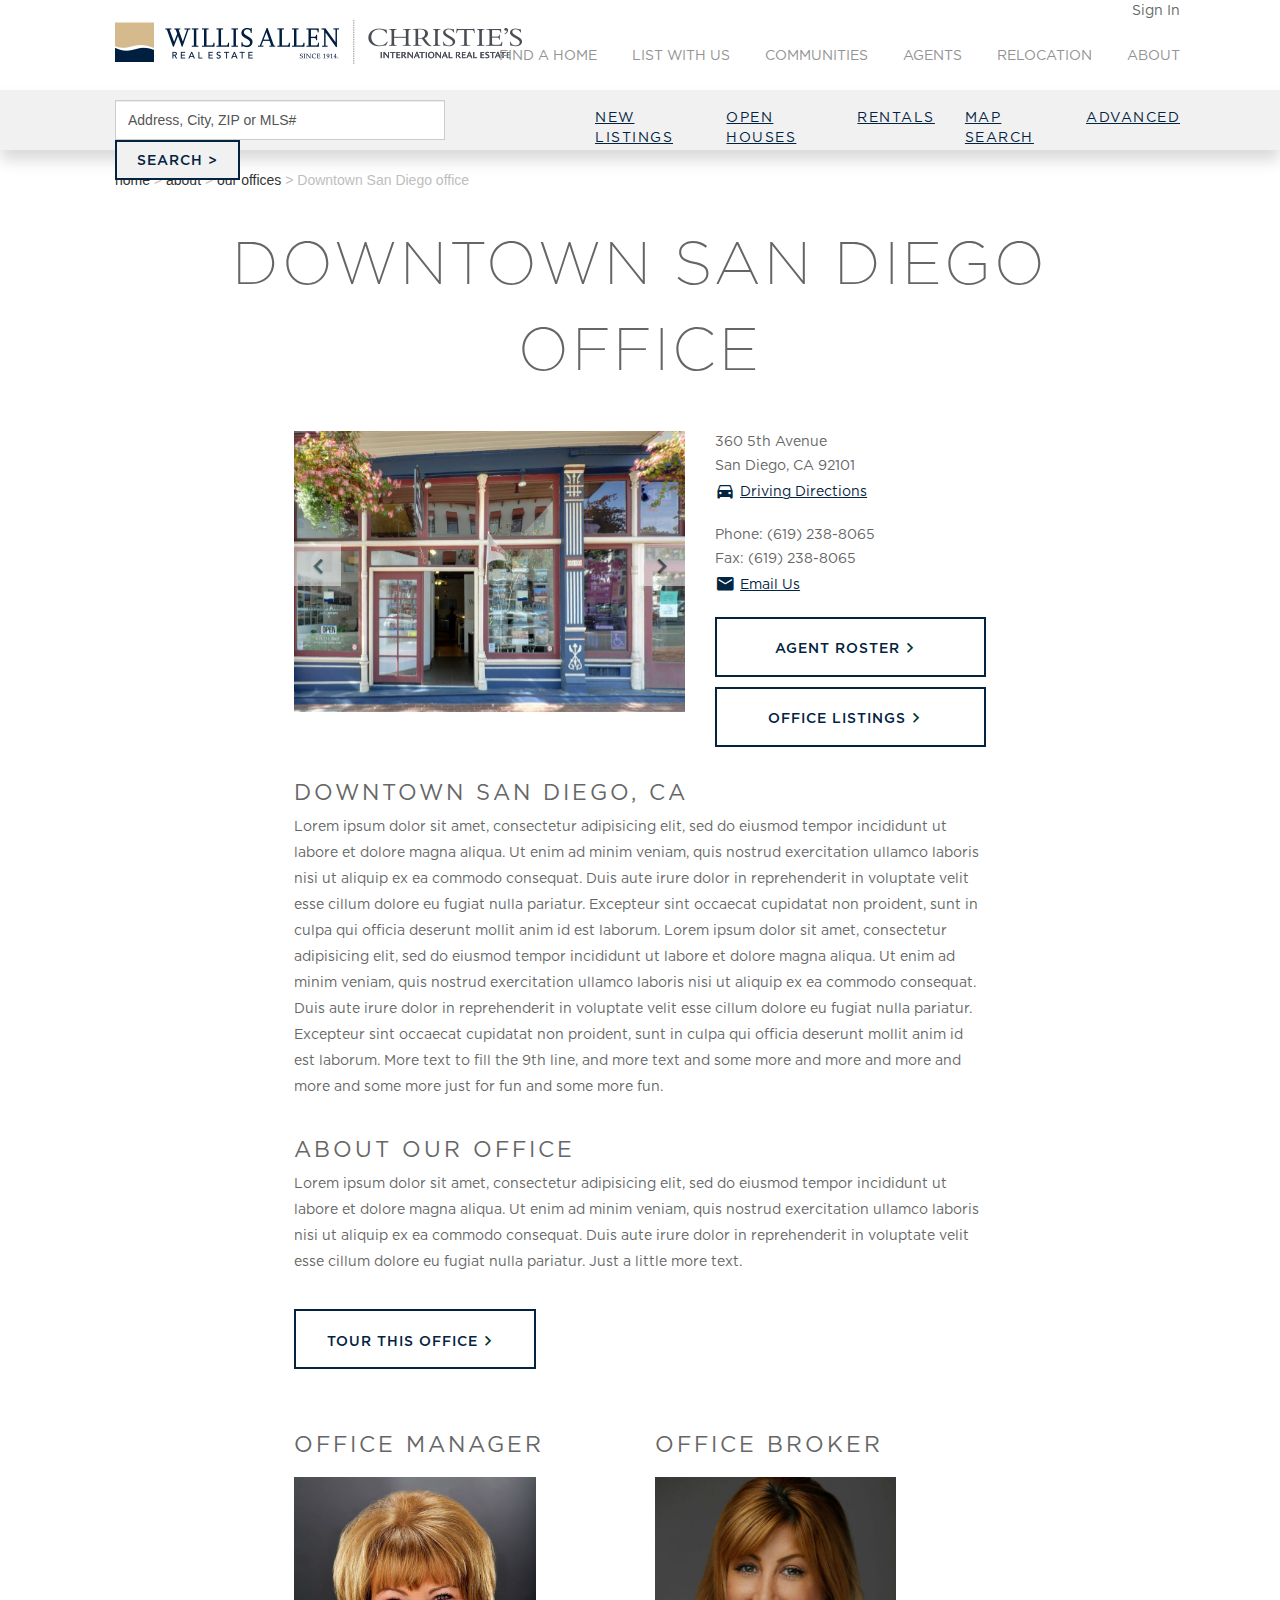
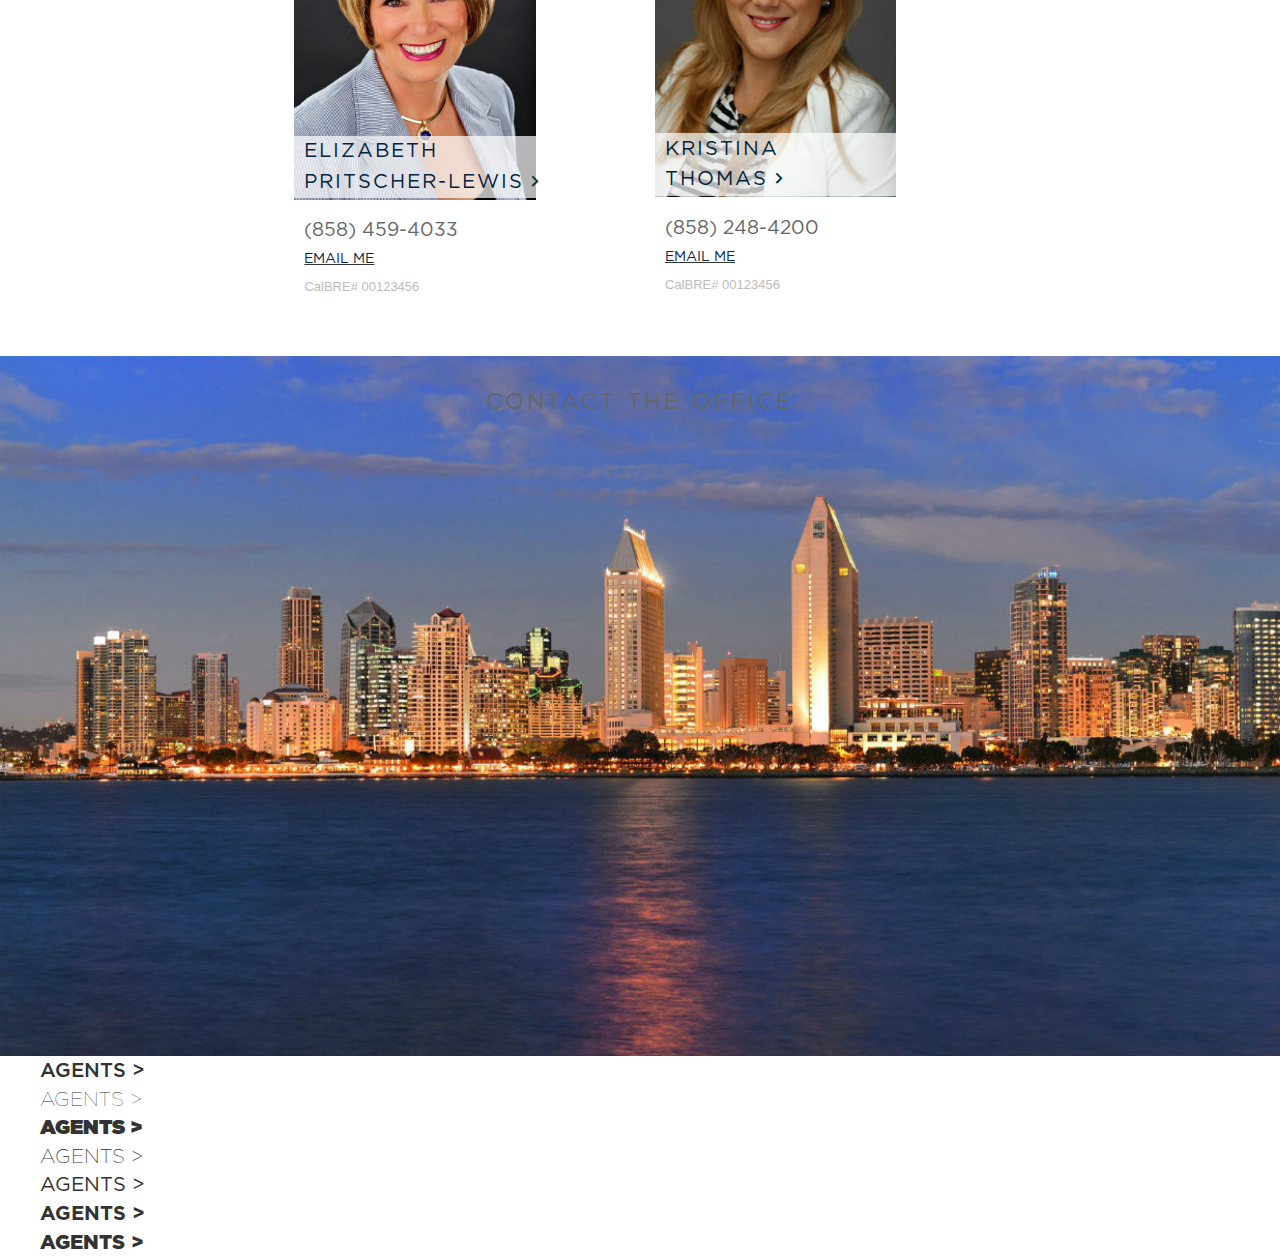
==== HTML:CSS/index.html @ 0b29c03d "Saving before I break everything:" ====
<!DOCTYPE html>
<html>

<head>
  <meta charset="utf-8">
  <title>Willis Allen / Real Estate</title>
  <link rel="stylesheet" href="fonts/willis-allen-icons/fontello-675ed4d6/css/willis-allen-icons.css" media="screen" title="no title">
  <link rel="stylesheet" href="https://maxcdn.bootstrapcdn.com/bootstrap/3.3.7/css/bootstrap.min.css" integrity="sha384-BVYiiSIFeK1dGmJRAkycuHAHRg32OmUcww7on3RYdg4Va+PmSTsz/K68vbdEjh4u" crossorigin="anonymous">
  <link rel="stylesheet" href="css/main.css" media="screen" title="no title">
</head>

<body>
  <div class="fullPageContainer">
    <div class="signIn">
      Sign In
    </div>
    <div class="topNavContainer">
      <div class="col-lg-3 brandImageContainer">
        <img src="img/willis-allen-christies-1x.png" srcset="img/willis-allen-christies-1.5x.png 1.5x, img/willis-allen-christies-2x.png 2x,
                               img/willis-allen-christies-3x.png 3x, img/willis-allen-christies-4x.png 4x" id="brandLogo">
      </div>
      <div class="col-lg-9 headerContainer">
        <ul class="nav navbar-nav" id="topNavUL">
          <li><a href="#">FIND A HOME</a></li>
          <li><a href="#">LIST WITH US</a></li>
          <li><a href="#">COMMUNITIES</a></li>
          <li><a href="#">AGENTS</a></li>
          <li><a href="#">RELOCATION</a></li>
          <li class="active"><a href="#">ABOUT <span class="sr-only">(current)</span></a></li>
        </ul>
      </div>
    </div>
    <div class="bottomNavContainer">
      <div class="col-lg-5 formContainer">
        <form class="navbar-form navbar-left" id="searchForm">
          <div class="form-group">
            <input type="text" class="form-control noBorderRadius" id="searchInput" value="Address, City, ZIP or MLS#">
          </div>
          <button type="submit" class="btn btn-default noBorderRadius styleButton" style="background-color: #F1F1F1;">SEARCH ></button>
        </form>
      </div>
      <div class="bottomUlContainer col-lg-7">
        <ul class="nav navbar-nav" id="bottomNavUL">
          <li><a href="#">NEW LISTINGS</a></li>
          <li><a href="#">OPEN HOUSES</a></li>
          <li><a href="#">RENTALS</a></li>
          <li><a href="#">MAP SEARCH</a></li>
          <li class="active"><a href="#">ADVANCED <span class="sr-only">(current)</span></a></li>
        </ul>
      </div>
    </div>
    <div class="usersCurrentPageContainer">
      <div class="actualText">
        <div class="inline">
          home
        </div>
        <div class="greyFont inline">
          >
        </div>
        <div class="inline">
          about
        </div>
        <div class="greyFont inline">
          >
        </div>
        <div class="inline">
          our offices
        </div>
        <div class="greyFont inline">
          >
        </div>
        <div class="greyFont inline">
          Downtown San Diego office
        </div>
      </div>
    </div>
    <div class="currentOfficePageHeaderContainer">
      <div class="currentOfficePageHeaderText">
        DOWNTOWN SAN DIEGO OFFICE
      </div>
    </div>
    <div class="row contentContainer">
      <div class="col-md-7 hidden-xs imageContainer">
        <div id="carousel-example-generic">
          <div class="carousel slide">
            <!-- Wrapper for slides -->
            <div class="carousel-inner">
              <div class="item active">
                <img src="img/officeZoomed.jpg" alt="Slide 1" />
              </div>
              <div class="item">
                <img src="img/officeZoomed.jpg" alt="Slide 2" />
              </div>
              <div class="item">
                <img src="img/officeZoomed.jpg" alt="Slide 3" />
              </div>
            </div>
            <!-- Controls -->
            <a class="left carousel-control" href="#carousel-example-generic" data-slide="prev">
              <i class="icon-">&#xe81e;</i>
            </a>
            <a class="right carousel-control" href="#carousel-example-generic" data-slide="next">
              <i class="icon-">&#xe801;</i>
            </a>
          </div>
        </div>
      </div>
      <div class="col-md-5">
        <div class="topContentAddress">
          <div class="textStyle marginBottom">360 5th Avenue</div>
          <div class="textStyle">San Diego, CA 92101</div>
          <div><i class="icon- marginTop" id="carIcon">&#xe80d;</i><a href="#"><u>Driving Directions</u></a></div>
        </div>
        <div class="bottomContentContact">
          <div class="textStyle marginBottom">Phone: (619) 238-8065</div>
          <div class="textStyle">Fax: (619) 238-8065</div>
          <div><i class="icon- marginTop" id="carIcon">&#xe812;</i><a href="#"><u>Email Us</u></a></div>
        </div>
        <div class="contentButtonContainer">
          <button type="submit" class="btn btn-default noBorderRadius styleButton fullWidth" style="background-color: #FFFFFF; display:block; margin-bottom:10px; height:60px">AGENT ROSTER <i class="icon- iconFontSmall">&#xe801;</i></button>
          <button type="submit" class="btn btn-default noBorderRadius styleButton fullWidth" style="background-color: #FFFFFF; height:60px;">OFFICE LISTINGS <i class="icon- iconFontSmall">&#xe801;</i></button>
        </div>
      </div>
      <div class="col-md-12">
        <div class="headerIntro">
          DOWNTOWN SAN DIEGO, CA
        </div>
        <div class="introMeat textStyle">
          Lorem ipsum dolor sit amet, consectetur adipisicing elit, sed do eiusmod tempor incididunt ut labore et dolore magna aliqua. Ut enim ad minim veniam, quis nostrud exercitation ullamco laboris nisi ut aliquip ex ea commodo consequat. Duis aute irure dolor
          in reprehenderit in voluptate velit esse cillum dolore eu fugiat nulla pariatur. Excepteur sint occaecat cupidatat non proident, sunt in culpa qui officia deserunt mollit anim id est laborum. Lorem ipsum dolor sit amet, consectetur adipisicing
          elit, sed do eiusmod tempor incididunt ut labore et dolore magna aliqua. Ut enim ad minim veniam, quis nostrud exercitation ullamco laboris nisi ut aliquip ex ea commodo consequat. Duis aute irure dolor in reprehenderit in voluptate velit esse
          cillum dolore eu fugiat nulla pariatur. Excepteur sint occaecat cupidatat non proident, sunt in culpa qui officia deserunt mollit anim id est laborum. More text to fill the 9th line, and more text and some more and more and more and more and
          some more just for fun and some more fun.
        </div>
      </div>
      <div class="col-md-12">
        <div class="headerIntro">
          ABOUT OUR OFFICE
        </div>
        <div class="introMeat textStyle">
          Lorem ipsum dolor sit amet, consectetur adipisicing elit, sed do eiusmod tempor incididunt ut labore et dolore magna aliqua. Ut enim ad minim veniam, quis nostrud exercitation ullamco laboris nisi ut aliquip ex ea commodo consequat. Duis aute irure dolor
          in reprehenderit in voluptate velit esse cillum dolore eu fugiat nulla pariatur. Just a little more text.
        </div>
      </div>
      <div class="col-md-12">
        <button type="submit" class="btn btn-default noBorderRadius styleButton" style="background-color: #FFFFFF; height:60px; margin:30px 0px; width:35%;">TOUR THIS OFFICE <i class="icon- iconFontSmall">&#xe801;</i></button>
      </div>
      <div class="col-md-6">
        <div class="headerIntro">
          OFFICE MANAGER
        </div>
        <img class="peopleImage" src="img/agent-1-Zoomed.jpg" alt="No Image" />
        <span class="namePositioner">ELIZABETH <br/> PRITSCHER-LEWIS<i class="icon- iconFontMedium">&#xe801;</i></span>
        <div class="whiteCover">&nbsp;</div>
        <div class="employeeContact" style="position:absolute;">
          <div class="employeeNumber textStyle">
            (858) 459-4033
          </div>
          <div class="employeeEmail">
            <u><a href="mailto:someone@michaeltobin.work@gmail.com">EMAIL ME</u></a>
          </div>
          <div class="employeeExt">
            CalBRE# 00123456
          </div>
        </div>
      </div>
      <div class="col-md-6">
        <div class="headerIntro">
          OFFICE BROKER
        </div>
        <img class="peopleImage" src="img/agent-2-Zoomed.jpg" alt="No Image" />
        <span class="namePositioner">KRISTINA <br/> THOMAS<i class="icon- iconFontMedium">&#xe801;</i></span>
        <div class="whiteCover">&nbsp;</div>
        <div class="employeeContact" style="position:absolute;">
          <div class="employeeNumber textStyle">
            (858) 248-4200
          </div>
          <div class="employeeEmail">
            <u><a href="mailto:someone@michaeltobin.work@gmail.com">EMAIL ME</u></a>
          </div>
          <div class="employeeExt">
            CalBRE# 00123456
          </div>
        </div>
      </div>
    </div>
    <div class="bottomPortion">
      <div class="col-lg-12 formContainer">
        <div class="formHeader">
          CONTACT THE OFFICE
        </div>
      </div>
    </div>
    <div class="paddthat">
      <div class="gotham-medium">
        AGENTS >
      </div>
      <div class="gotham-thin">
        AGENTS >
      </div>
      <div class="gotham-ultra">
        AGENTS >
      </div>
      <div class="gotham-xlight">
        AGENTS >
      </div>
      <div class="gotham-book">
        AGENTS >
      </div>
      <div class="gotham-bold">
        AGENTS >
      </div>
      <div class="gotham-black">
        AGENTS >
      </div>
    </div>
  </div>
</body>
<script src="https://code.jquery.com/jquery-3.1.1.min.js" integrity="sha256-hVVnYaiADRTO2PzUGmuLJr8BLUSjGIZsDYGmIJLv2b8=" crossorigin="anonymous"></script>
<script src="https://maxcdn.bootstrapcdn.com/bootstrap/3.3.7/js/bootstrap.min.js" integrity="sha384-Tc5IQib027qvyjSMfHjOMaLkfuWVxZxUPnCJA7l2mCWNIpG9mGCD8wGNIcPD7Txa" crossorigin="anonymous"></script>
<script type="text/javascript" src="js/carousel.js"></script>

</html>
---- HTML:CSS/fonts/willis-allen-icons/fontello-675ed4d6/css/willis-allen-icons.css ----
@font-face {
  font-family: 'willis-allen-icons';
  src: url('../font/willis-allen-icons.eot?89821979');
  src: url('../font/willis-allen-icons.eot?89821979#iefix') format('embedded-opentype'),
       url('../font/willis-allen-icons.woff?89821979') format('woff'),
       url('../font/willis-allen-icons.ttf?89821979') format('truetype'),
       url('../font/willis-allen-icons.svg?89821979#willis-allen-icons') format('svg');
  font-weight: normal;
  font-style: normal;
}
/* Chrome hack: SVG is rendered more smooth in Windozze. 100% magic, uncomment if you need it. */
/* Note, that will break hinting! In other OS-es font will be not as sharp as it could be */
/*
@media screen and (-webkit-min-device-pixel-ratio:0) {
  @font-face {
    font-family: 'willis-allen-icons';
    src: url('../font/willis-allen-icons.svg?89821979#willis-allen-icons') format('svg');
  }
}
*/
 
 [class^="icon-"]:before, [class*=" icon-"]:before {
  font-family: "willis-allen-icons";
  font-style: normal;
  font-weight: normal;
  speak: none;
 
  display: inline-block;
  text-decoration: inherit;
  width: 1em;
  margin-right: .2em;
  text-align: center;
  /* opacity: .8; */
 
  /* For safety - reset parent styles, that can break glyph codes*/
  font-variant: normal;
  text-transform: none;
 
  /* fix buttons height, for twitter bootstrap */
  line-height: 1em;
 
  /* Animation center compensation - margins should be symmetric */
  /* remove if not needed */
  margin-left: .2em;
 
  /* you can be more comfortable with increased icons size */
  /* font-size: 120%; */
 
  /* Font smoothing. That was taken from TWBS */
  -webkit-font-smoothing: antialiased;
  -moz-osx-font-smoothing: grayscale;
 
  /* Uncomment for 3D effect */
  /* text-shadow: 1px 1px 1px rgba(127, 127, 127, 0.3); */
}
 
.icon-christies:before { content: '\e800'; } /* '' */
.icon-right:before { content: '\e801'; } /* '' */
.icon-clock:before { content: '\e802'; } /* '' */
.icon-en-flame:before { content: '\e803'; } /* '' */
.icon-equal-housing:before { content: '\e804'; } /* '' */
.icon-close:before { content: '\e805'; } /* '' */
.icon-close-lightbox:before { content: '\e806'; } /* '' */
.icon-logo-realtor:before { content: '\e807'; } /* '' */
.icon-quotes:before { content: '\e808'; } /* '' */
.icon-collapse:before { content: '\e809'; } /* '' */
.icon-contact-card:before { content: '\e80a'; } /* '' */
.icon-thumbnails:before { content: '\e80b'; } /* '' */
.icon-trending-down:before { content: '\e80c'; } /* '' */
.icon-directions:before { content: '\e80d'; } /* '' */
.icon-trending-flat:before { content: '\e80e'; } /* '' */
.icon-trending-up:before { content: '\e80f'; } /* '' */
.icon-earth:before { content: '\e810'; } /* '' */
.icon-download:before { content: '\e811'; } /* '' */
.icon-email:before { content: '\e812'; } /* '' */
.icon-video:before { content: '\e813'; } /* '' */
.icon-fullscreen:before { content: '\e814'; } /* '' */
.icon-expand:before { content: '\e815'; } /* '' */
.icon-help:before { content: '\e816'; } /* '' */
.icon-notes:before { content: '\e817'; } /* '' */
.icon-open-gallery:before { content: '\e818'; } /* '' */
.icon-play_video:before { content: '\e819'; } /* '' */
.icon-print:before { content: '\e81a'; } /* '' */
.icon-quickview:before { content: '\e81b'; } /* '' */
.icon-arrow-drop-down:before { content: '\e81c'; } /* '' */
.icon-arrow-drop-up:before { content: '\e81d'; } /* '' */
.icon-left:before { content: '\e81e'; } /* '' */
.icon-control-left:before { content: '\e81f'; } /* '' */
.icon-control-right:before { content: '\e820'; } /* '' */
.icon-contact-office:before { content: '\e821'; } /* '' */
.icon-contact-phone:before { content: '\e822'; } /* '' */
.icon-contact-pin:before { content: '\e823'; } /* '' */
.icon-search:before { content: '\e824'; } /* '' */
.icon-unchecked:before { content: '\e825'; } /* '' */
.icon-checked:before { content: '\e826'; } /* '' */
.icon-wa_cclose_lightbox_reverse:before { content: '\e827'; } /* '' */
.icon-back-arrow:before { content: '\e828'; } /* '' */
.icon-3d-view:before { content: '\e829'; } /* '' */
.icon-chevron-left:before { content: '\f053'; } /* '' */
.icon-chevron-right:before { content: '\f054'; } /* '' */
.icon-question-sign:before { content: '\f059'; } /* '' */
.icon-spinner:before { content: '\f110'; } /* '' */
---- HTML:CSS/css/main.css ----
@font-face {
  font-family: 'Gotham-Black';
  src: url("../fonts/Gotham/Gotham-Black.otf") format("opentype");
  font-weight: normal;
  font-style: normal;
}
@font-face {
  font-family: 'Gotham-Bold';
  src: url('../fonts/Gotham/Gotham-Bold.otf');
  /* IE9 Compat Modes */
  font-weight: normal;
  font-style: normal;
}
@font-face {
  font-family: 'Gotham-Book';
  src: url('../fonts/Gotham/Gotham-Book.otf');
  /* IE9 Compat Modes */
  font-weight: normal;
  font-style: normal;
}
@font-face {
  font-family: 'Gotham-Light';
  src: url('../fonts/Gotham/Gotham-Light.otf');
  /* IE9 Compat Modes */
  font-weight: normal;
  font-style: normal;
}
@font-face {
  font-family: 'Gotham-Medium';
  src: url('../fonts/Gotham/Gotham-Medium.otf');
  /* IE9 Compat Modes */
  font-weight: normal;
  font-style: normal;
}
@font-face {
  font-family: 'Gotham-Thin';
  src: url('../fonts/Gotham/Gotham-Thin.otf');
  /* IE9 Compat Modes */
  font-weight: normal;
  font-style: normal;
}
@font-face {
  font-family: 'Gotham-Ultra';
  src: url('../fonts/Gotham/Gotham-Ultra.otf');
  /* IE9 Compat Modes */
  font-weight: normal;
  font-style: normal;
}
@font-face {
  font-family: 'Gotham-XLight';
  src: url('../fonts/Gotham/Gotham-XLight.otf');
  /* IE9 Compat Modes */
  font-weight: normal;
  font-style: normal;
}

/* ############ ICONS (Thank you cheatsheet) ############ */

@font-face {
  font-family: 'willis-allen-icons';
  src: url('fonts/willis-allen-icons/fontello-675ed4d6/font/willis-allen-icons.eot');
  /*src:url('fonts/willis-allen-icons/fontello-675ed4d6/font/willis-allen-icons.eot') format('embedded-opentype'),
	url('fonts/willis-allen-icons/fontello-675ed4d6/font/willis-allen-icons.woff') format('woff'),
	url('fonts/willis-allen-icons/fontello-675ed4d6/font/willis-allen-icons.ttf') format('truetype');
	src:url('fonts/willis-allen-icons/fontello-675ed4d6/font/willis-allen-icons.otf') format('opentype');*/
  font-weight: normal;
  font-style: normal;
}
[class^="icon-"], [class*=" icon-"] {
  font-family: willis-allen-icons;
  font-weight: normal;
  font-style: normal;
  text-decoration: inherit;
  -webkit-font-smoothing: antialiased;
  font-size: 30px;
  display: inline-block;
  color: #033430;
  position: relative;
  top: 5%;
}
[class^="icon-"]:before, [class*=" icon-"]:before {
  text-decoration: inherit;
  display: inline-block;
  speak: none;
}
a [class^="icon-"], a [class*=" icon-"] {
  display: inline;
}
[class^="icon-"].hide, [class*=" icon-"].hide {
  display: none;
}
body {
  padding: 0px;
  margin: 0px;
  background-color: #FFFFFF;
}

/* ############ TOP NAVBAR ############ */

.fullPageContainer {}
.topNavContainer {
  background-color: #FFFFFF;
  width: 100%;
  height: 100%;
  display: flex;
  margin-bottom: 20px;
  padding: 0px 100px;
}
.brandImageContainer {
  position: relative;
}
.headerContainer {
  display: flex;
  justify-content: flex-end;
  padding-right: 0px;
  position: relative;
  top: 10px;
  font-family: 'Gotham-Book', Fallback, sans-serif;
}
.signIn {
  display: flex;
  justify-content: flex-end;
  padding: 0px 100px;
  font-family: 'Gotham-Book', Fallback, sans-serif;
  color: #676767;
}
#topNavUL>li>a {
  padding-right: 0px;
  padding-left: 35px;
  color: #939393;
}

/* ############ BOTTOM NAVBAR ############ */

.bottomNavContainer {
  background-color: #F1F1F1;
  width: 100%;
  display: flex;
  padding: 2px 100px;
  box-shadow: 0 10px 15px #D9D9D9;
  margin-bottom: 20px;
  height: 60px;
}
.formContainer {}
.navbar-form .form-control {
  width: 330px;
  height: 40px;
}
.styleButton {
  height: 40px;
  border: 2px solid #022440;
  padding-left: 20px;
  padding-right: 20px;
  color: #022341;
  font-family: 'Gotham-Medium', Fallback, sans-serif;
  letter-spacing: 1px;
}
.bottomUlContainer {
  display: flex;
  justify-content: flex-end;
  position: relative;
  padding-right: 0px;
}
#bottomNavUL {
  display: flex;
  justify-content: flex-end;
}
#bottomNavUL>li>a {
  text-decoration: underline;
  padding-right: 0px;
  padding-left: 30px;
  color: #022341;
  font-family: 'Gotham-Book', Fallback, sans-serif;
  letter-spacing: 1.5px;
}
#searchForm {
  padding-left: 0px;
}
.form-group {
  padding-right: 5px;
}

/* ############ Users Current Page Navigation (Below Second Navbar) ############ */

.usersCurrentPageContainer {
  padding: 0px 100px;
  display: inline-block;
}
.actualText {
  padding: 0px 15px;
}
.inline {
  display: inline-block;
}
.greyFont {
  color: #BFBDBE;
  font-size: 14px;
}

/* ############ Office Page Text ############ */

.currentOfficePageHeaderContainer {
  padding: 30px 150px;
  padding-bottom: 40px;
}
.currentOfficePageHeaderText {
  font-size: 60px;
  font-family: 'Gotham-XLight', Fallback, sans-serif;
  color: #666666;
  letter-spacing: 3px;
  text-align: center;
}

/* ############ Page Content ############ */

.contentContainer {
  padding: 0px 23%;
}
#officeImage {
  height: 100%;
  width: 100%;
}

/*.imageContainer{
  width: 60%;
  height: auto;
}*/

#carIcon {
  font-size: 20px;
  color: #022641;
  padding-right: 5px;
  position: relative;
  top: 2px;
}
.carousel-control {
  background-image: none !important;
  background-color: #ffffff;
  height: 15%;
  width: 12%;
  position: absolute;
  top: 40%;
}
.topContentAddress {
  margin-bottom: 20px;
}
.bottomContentContact {
  margin-bottom: 20px;
}
.headerIntro {
  font-size: 22px;
  font-family: 'Gotham-Book', Fallback, sans-serif;
  color: #666666;
  letter-spacing: 3px;
  text-align: left;
  margin-top: 30px;
}
.introMeat {
  padding: 5px 0px;
  line-height: 26px;
}

/* ############ Office Employees ############ */

.peopleImage {
  width: 73%;
  height: 90%;
  margin: 5% 0%;
  display: block;
}
.namePositioner {
  position: absolute;
  bottom: 20px;
  left: 25px;
  word-wrap: normal;
  font-size: 20px;
  letter-spacing: 2px;
  color: #03243D;
  z-index: 1;
  font-family: 'Gotham-Book', Fallback, sans-serif;
}
.whiteCover {
  width: 73%;
  height: 15%;
  z-index: 0;
  position: absolute;
  bottom: 18px;
  background: rgba(255, 255, 255, 0.7);
}
.employeeNumber {
  font-size: 19px;
  padding-left: 10px;
}
.employeeEmail{
  padding-left: 10px;
  padding-top:5px;
}
.employeeExt{
  color:#BDBBBC;
  font-size: 13px;
  padding-left: 10px;
  padding-top: 10px;
}
/* ############ Bottom Portion ############ */
.bottomPortion{
  margin-top: 140px;
  background-image: url('../img/bg-skyline-reSized.jpg');
  height: 50em;
  width: 100%;
}
.bottomFormContainer{
  background: rgba(255, 255, 255, 0.7);
  width: 45%;
  position: relative;
  left: 27.5%;
  height: 90%;
  top: 5%;
}
.formHeader{
  font-size: 22px;
  font-family: 'Gotham-Book', Fallback, sans-serif;
  color: #666666;
  letter-spacing: 3px;
  text-align: center;
  margin-top: 30px;
}
/* ############ General Global Rules ############ */

.iconFontSmall {
  font-size: 20px;
  position: relative;
  top: 2px;
  right: 5px;
}
.iconFontMedium {
  font-size: 22px;
  position: relative;
  top: 1px;
}
.fullWidth {
  width: 100%;
}
.noBorderRadius {
  border-radius: 0px;
}
a {
  color: #032543;
  font-family: 'Gotham-Book', Fallback, sans-serif;
}
.textStyle {
  color: #666666;
  font-family: 'Gotham-Book', Fallback, sans-serif;
}
.marginBottom {
  margin-bottom: 4px;
}
.marginTop {
  margin-top: 0px;
}



/*DELETE ME */

.gotham-medium {
  font-family: 'Gotham-Medium', Fallback, sans-serif;
}
.gotham-thin {
  font-family: 'Gotham-Thin', Fallback, sans-serif;
}
.gotham-ultra {
  font-family: 'Gotham-Ultra', Fallback, sans-serif;
}
.gotham-xlight {
  font-family: 'Gotham-XLight', Fallback, sans-serif;
}
.gotham-book {
  font-family: 'Gotham-Book', Fallback, sans-serif;
}
.gotham-bold {
  font-family: 'Gotham-Bold', Fallback, sans-serif;
}
.gotham-black {
  font-family: 'Gotham-Black', Fallback, sans-serif;
}
.paddthat {
  font-size: 20px;
  padding-left: 40px;
}
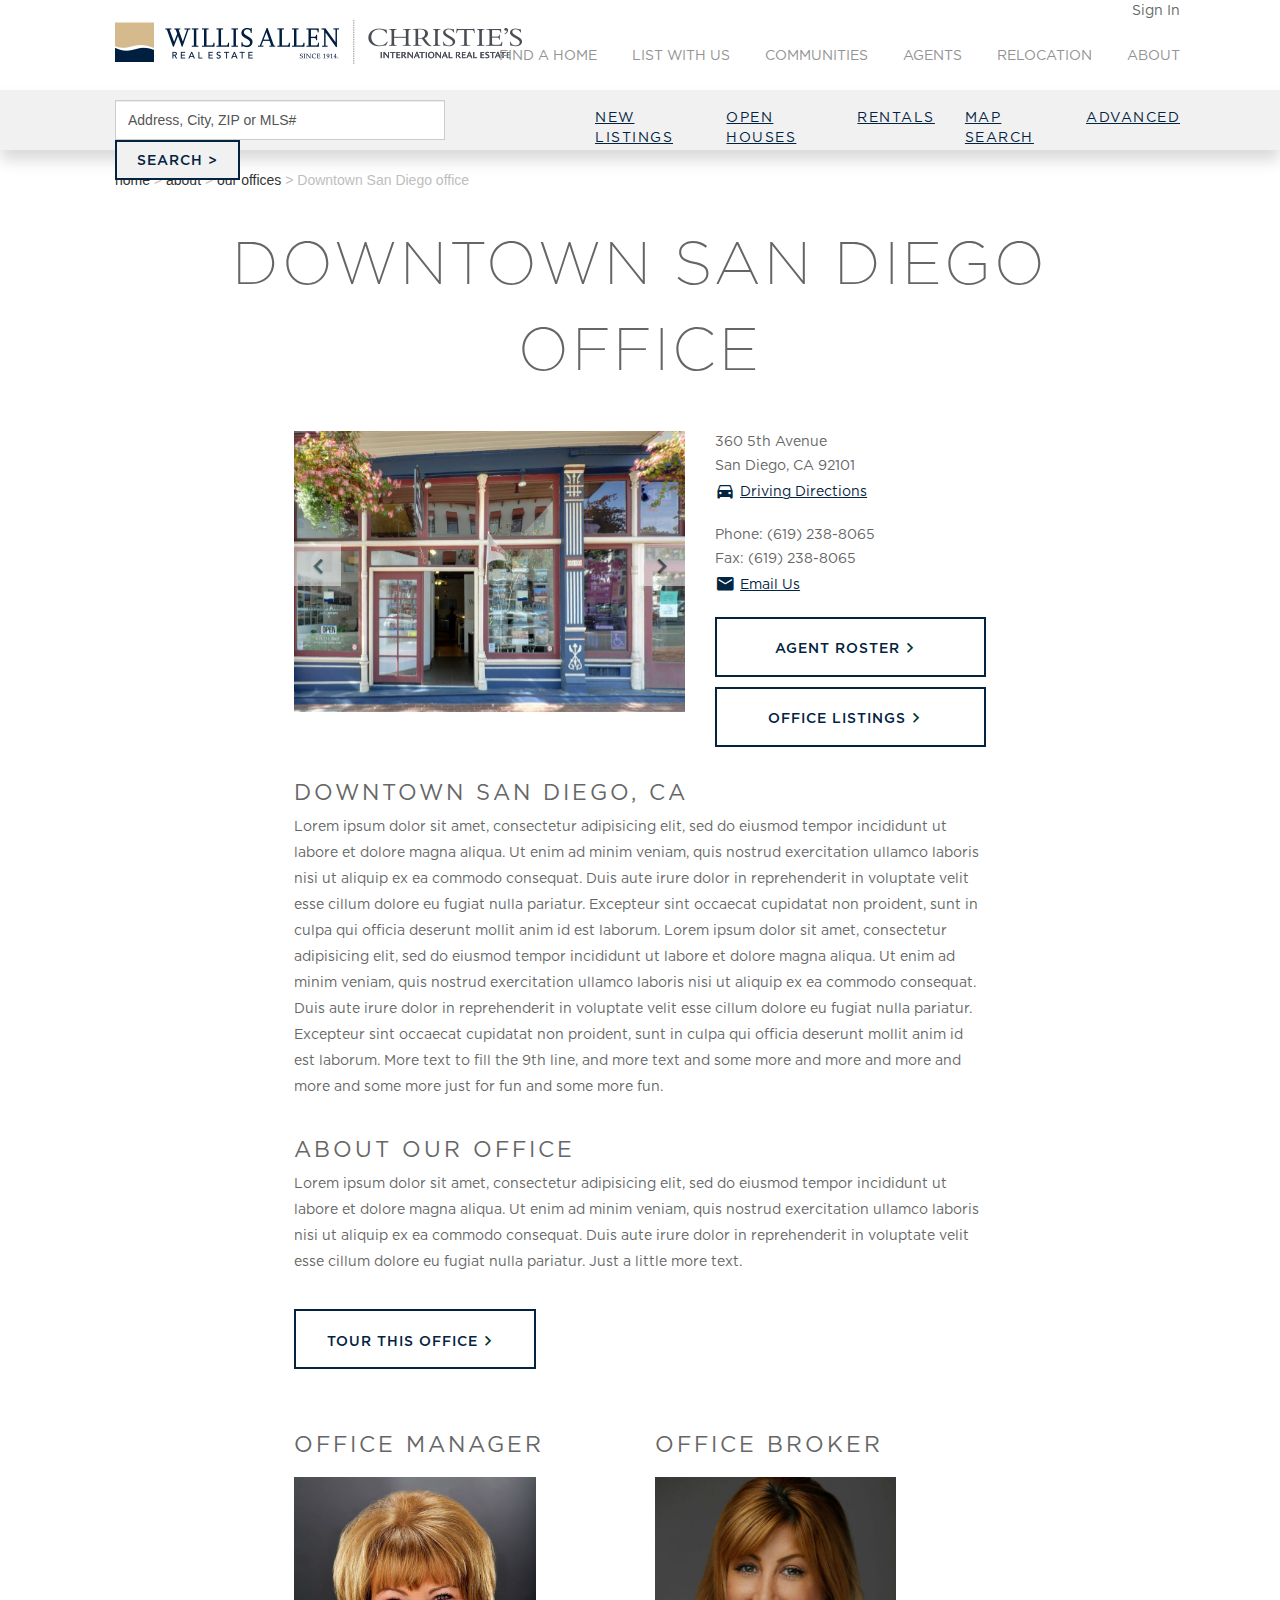
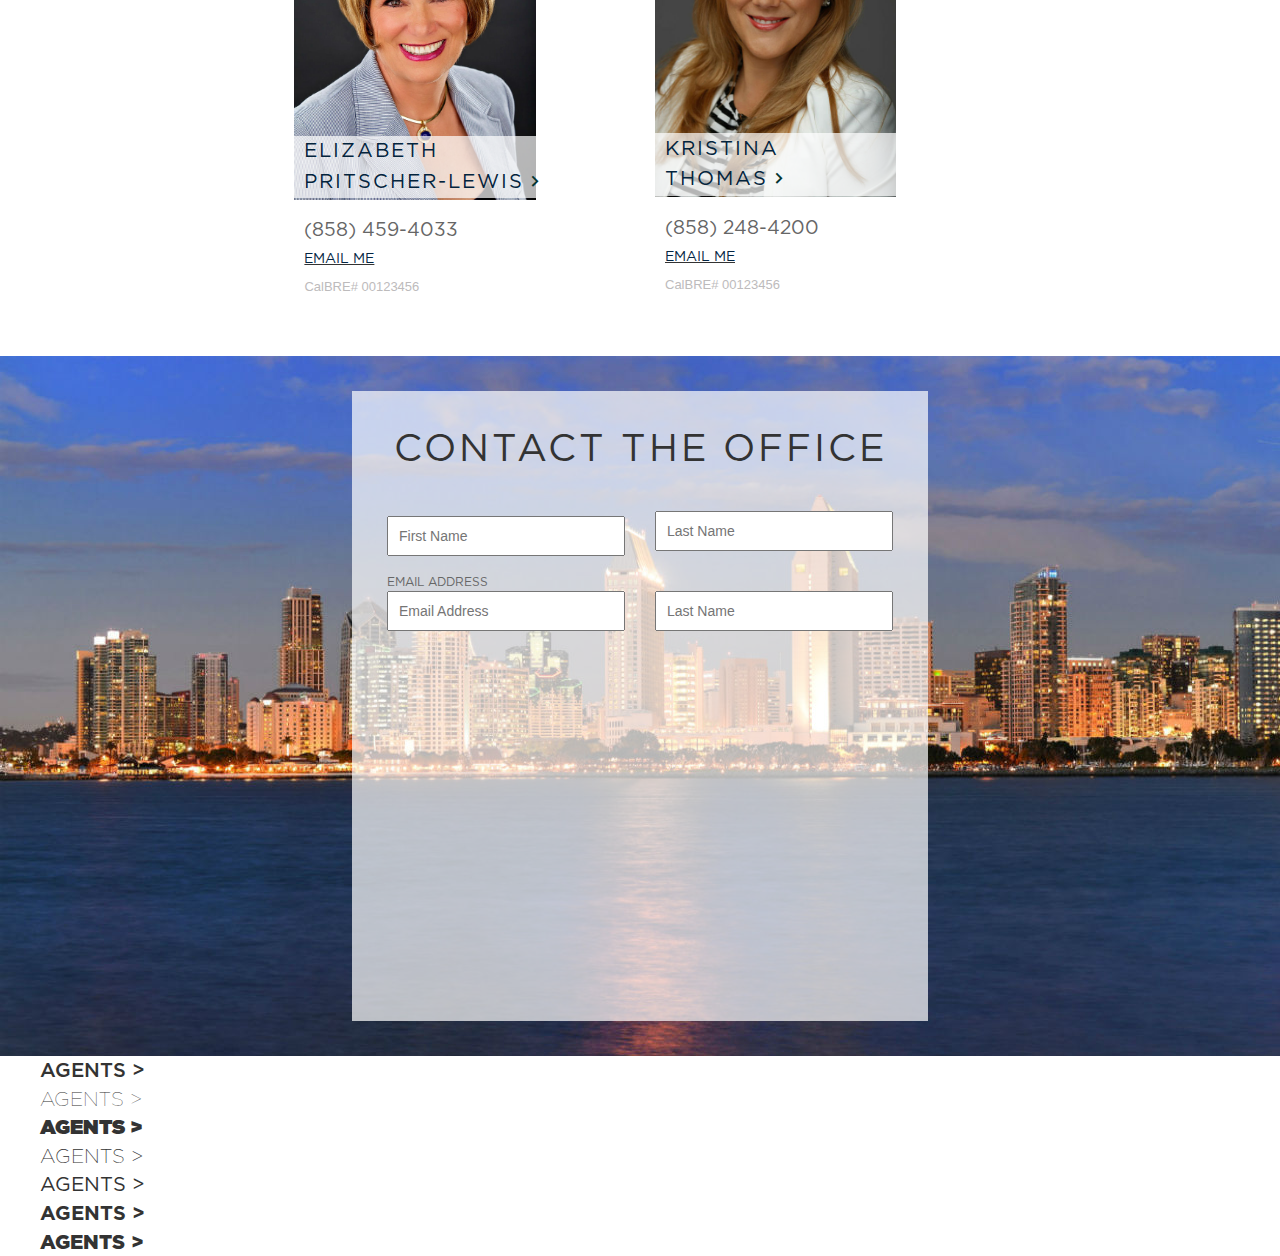
==== commit 0d1ad2f0: "some styling and form fleshing out:" ====
--- a/HTML:CSS/index.html
+++ b/HTML:CSS/index.html
@@ -185,10 +185,29 @@
       </div>
     </div>
     <div class="bottomPortion">
-      <div class="col-lg-12 formContainer">
+      <div class="col-lg-12 bottomFormContainer">
         <div class="formHeader">
           CONTACT THE OFFICE
         </div>
+        <form class="contactForm" action="index.html" method="post">
+          <div class="row">
+            <div class="col-sm-6 inputSpacingLeft">
+              <input class="inputSize" type="text" name="firstName" value="" placeholder="First Name">
+            </div>
+            <div class="col-sm-6 inputSpacingRight">
+              <input class="inputSize" type="text" name="lastName" value="" placeholder="Last Name">
+            </div>
+          </div>
+          <div class="row">
+            <div class="col-sm-6 inputSpacingEmail">
+              <span class="formEmailText textStyle">EMAIL ADDRESS</span>
+              <input class="inputSize" type="text" name="email" value="" placeholder="Email Address">
+            </div>
+            <div class="col-sm-6 inputSpacingRight">
+              <input class="inputSize" type="text" name="lastName" value="" placeholder="Last Name">
+            </div>
+          </div>
+        </form>
       </div>
     </div>
     <div class="paddthat">
--- a/HTML:CSS/css/main.css
+++ b/HTML:CSS/css/main.css
@@ -317,13 +317,34 @@
   top: 5%;
 }
 .formHeader{
-  font-size: 22px;
-  font-family: 'Gotham-Book', Fallback, sans-serif;
-  color: #666666;
+  font-size: 38px;
+  font-family: 'Gotham-Book', Fallback, sans-serif;
+  color: #333333;
   letter-spacing: 3px;
   text-align: center;
   margin-top: 30px;
 }
+.inputSpacingLeft{
+  padding-left:35px;
+  padding-top:40px;
+}
+.inputSpacingRight{
+  padding-right: 35px;
+  padding-top:35px;
+}
+.inputSize{
+  height: 40px;
+  width: 100%;
+  padding-left:10px;
+}
+.inputSpacingEmail{
+  padding-left:35px;
+  padding-top:15px;
+}
+.formEmailText{
+  font-family: 'Gotham-Book', Fallback, sans-serif;
+  font-size: 12px;
+}
 /* ############ General Global Rules ############ */
 
 .iconFontSmall {
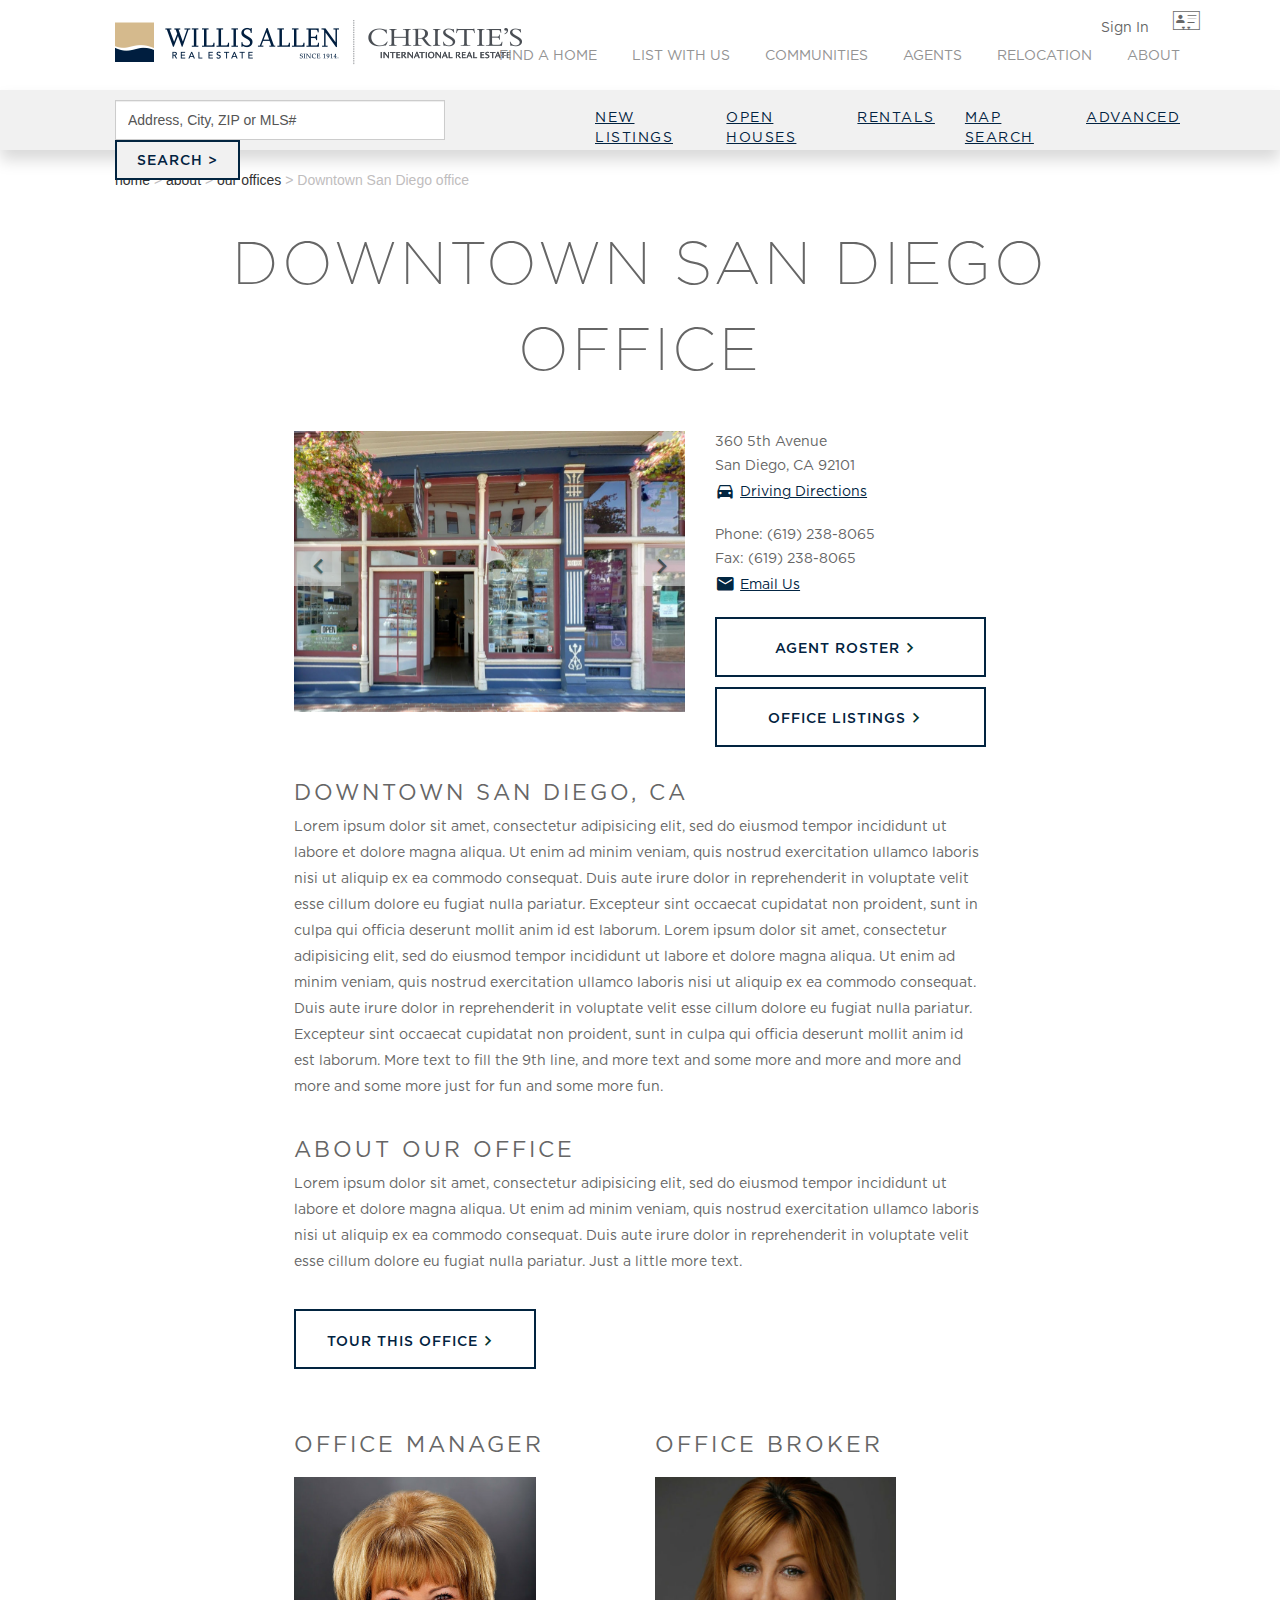
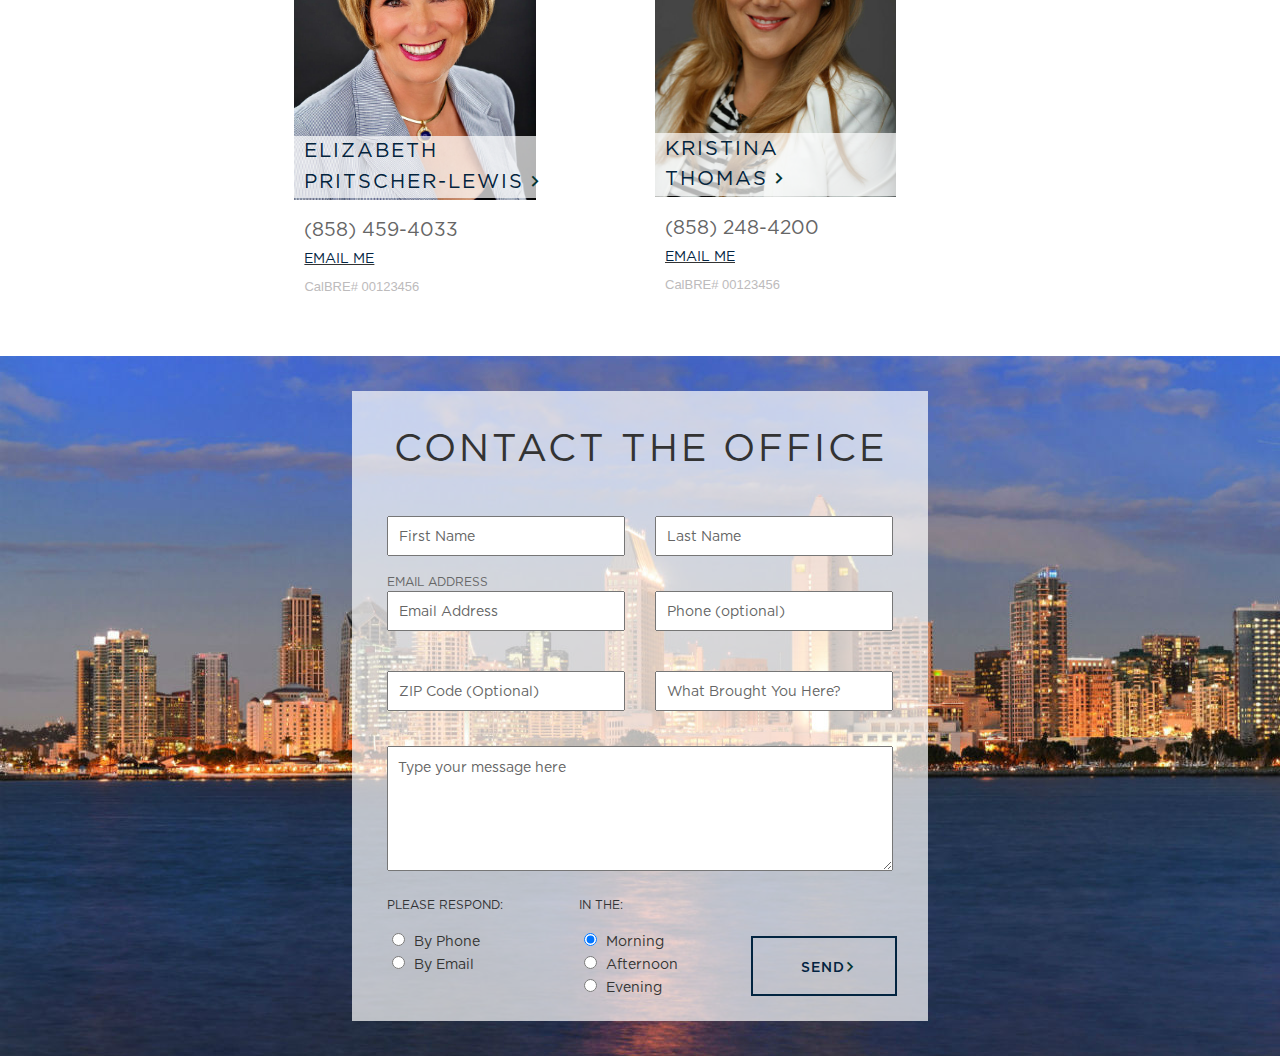
==== commit 49a12bd4: "Finished the initial layout, moving to jquery and some hover effects" ====
--- a/HTML:CSS/index.html
+++ b/HTML:CSS/index.html
@@ -11,8 +11,12 @@
 
 <body>
   <div class="fullPageContainer">
+    <div class="emptySpaceSignInHack"> <!--TODO: Fix this -->
+      &nbsp;
+    </div>
     <div class="signIn">
       Sign In
+      <a href="#"><i class="icon- signInIcon">&#xe80a;</i></a>
     </div>
     <div class="topNavContainer">
       <div class="col-lg-3 brandImageContainer">
@@ -21,12 +25,12 @@
       </div>
       <div class="col-lg-9 headerContainer">
         <ul class="nav navbar-nav" id="topNavUL">
-          <li><a href="#">FIND A HOME</a></li>
-          <li><a href="#">LIST WITH US</a></li>
-          <li><a href="#">COMMUNITIES</a></li>
-          <li><a href="#">AGENTS</a></li>
-          <li><a href="#">RELOCATION</a></li>
-          <li class="active"><a href="#">ABOUT <span class="sr-only">(current)</span></a></li>
+          <li><a href="#"><span class="hiddenSpan">FIND A HOME</span></a></li>
+          <li><a href="#"><span class="hiddenSpan">LIST WITH US</span></a></li>
+          <li><a href="#"><span class="hiddenSpan">COMMUNITIES</span></a></li>
+          <li><a href="#"><span class="hiddenSpan">AGENTS</span></a></li>
+          <li><a href="#"><span class="hiddenSpan">RELOCATION</span></a></li>
+          <li class="active"><a href="#"><span class="hiddenSpan">ABOUT </span><span class="sr-only">(current)</span></a></li>
         </ul>
       </div>
     </div>
@@ -203,34 +207,53 @@
               <span class="formEmailText textStyle">EMAIL ADDRESS</span>
               <input class="inputSize" type="text" name="email" value="" placeholder="Email Address">
             </div>
+            <div class="col-sm-6 inputSpacingPhone">
+              <input class="inputSize" type="text" name="lastName" value="" placeholder="Phone (optional)">
+            </div>
+          </div>
+          <div class="row">
+            <div class="col-sm-6 inputSpacingLeft">
+              <input class="inputSize" type="text" name="firstName" value="" placeholder="ZIP Code (Optional)">
+            </div>
             <div class="col-sm-6 inputSpacingRight">
-              <input class="inputSize" type="text" name="lastName" value="" placeholder="Last Name">
+              <input type='text' class="inputSize" list='listid' placeholder="What Brought You Here?">
+              <datalist id='listid'>
+                <option label='Life' value='Life'>
+                <option label='Liberty' value='Liberty'>
+                <option label='Pursuit of Happiness' value='Pursuit of Happiness'>
+              </datalist>
+            </div>
+          </div>
+          <div class="row">
+            <div class="col-sm-6 col-md-12 userMessage">
+              <textarea name="userMessageTextArea" rows="6" cols="35" placeholder="Type your message here"></textarea>
+            </div>
+          </div>
+          <div class="row">
+            <div class="col-sm-6 col-md-4">
+              <div class="respondText">
+                PLEASE RESPOND:
+              </div>
+              <div class="options">
+                <input type="radio" name="phone" value="phone" checked><span class="radioText"> By Phone</span><br>
+                <input type="radio" name="email" value="email"><span class="radioText"> By Email</span><br>
+              </div>
+            </div>
+            <div class="col-sm-6 col-md-4">
+              <div class="respondText">
+                IN THE:
+              </div>
+              <div class="options">
+                <input type="radio" name="phone" value="phone" checked><span class="radioText"> Morning</span><br>
+                <input type="radio" name="email" value="email"><span class="radioText"> Afternoon</span><br>
+                <input type="radio" name="email" value="email"><span class="radioText"> Evening</span><br>
+              </div>
+            </div>
+            <div class="col-sm-12 col-md-4">
+              <button type="submit" class="btn btn-default noBorderRadius styleButton" style="background:transparent; height:60px; margin-top:60px; width:90%;"><span style="position:relative; left:10px;">SEND<i class="icon- iconFontSmall">&#xe801;</i></span></button>
             </div>
           </div>
         </form>
-      </div>
-    </div>
-    <div class="paddthat">
-      <div class="gotham-medium">
-        AGENTS >
-      </div>
-      <div class="gotham-thin">
-        AGENTS >
-      </div>
-      <div class="gotham-ultra">
-        AGENTS >
-      </div>
-      <div class="gotham-xlight">
-        AGENTS >
-      </div>
-      <div class="gotham-book">
-        AGENTS >
-      </div>
-      <div class="gotham-bold">
-        AGENTS >
-      </div>
-      <div class="gotham-black">
-        AGENTS >
       </div>
     </div>
   </div>
--- a/HTML:CSS/css/main.css
+++ b/HTML:CSS/css/main.css
@@ -118,16 +118,34 @@
   font-family: 'Gotham-Book', Fallback, sans-serif;
 }
 .signIn {
-  display: flex;
-  justify-content: flex-end;
-  padding: 0px 100px;
+  position: absolute;
+  left: 86%;
+  bottom: 95%;
+  /*padding: 0px 150px;*/
   font-family: 'Gotham-Book', Fallback, sans-serif;
   color: #676767;
+}
+.signInIcon{
+  font-size: 32px;
+  position: relative;
+  padding-left:10px;
+  bottom:94%;
+  left: 8%;
+  top:12%;
+  color:#676767;
 }
 #topNavUL>li>a {
   padding-right: 0px;
   padding-left: 35px;
   color: #939393;
+}
+#topNavUL>li>a:hover {
+  color:#022540;
+  background-color: white;
+}
+.hiddenSpan:hover {
+  border-bottom: 3px solid #D2B78E;
+  width: 2px;
 }
 
 /* ############ BOTTOM NAVBAR ############ */
@@ -330,20 +348,57 @@
 }
 .inputSpacingRight{
   padding-right: 35px;
-  padding-top:35px;
+  padding-top:40px;
 }
 .inputSize{
   height: 40px;
   width: 100%;
   padding-left:10px;
 }
+
 .inputSpacingEmail{
   padding-left:35px;
   padding-top:15px;
 }
+.inputSpacingPhone{
+  padding-right: 35px;
+  padding-top: 35px;
+}
+::-webkit-input-placeholder {
+   color: #656565;
+   font-family: 'Gotham-Book', Fallback, sans-serif;
+}
 .formEmailText{
   font-family: 'Gotham-Book', Fallback, sans-serif;
   font-size: 12px;
+}
+.userMessage{
+  padding-top:35px;
+  padding-left:35px;
+  padding-right:35px;
+}
+textarea {
+    width: 100%;
+    height: 125px;
+    padding:10px;
+}
+.respondText{
+  margin-top:20px;
+  margin-left:20px;
+  font-size: 12px;
+  color: #323335;
+  font-family: 'Gotham-Book', Fallback, sans-serif;
+}
+.options{
+  padding-top: 15px;
+  padding-left: 20px;
+}
+input[type="radio"]{
+  margin: 5px;
+}
+.radioText{
+  color: #343432;
+  font-family: 'Gotham-Book', Fallback, sans-serif;
 }
 /* ############ General Global Rules ############ */
 
@@ -358,6 +413,7 @@
   position: relative;
   top: 1px;
 }
+
 .fullWidth {
   width: 100%;
 }
@@ -378,33 +434,3 @@
 .marginTop {
   margin-top: 0px;
 }
-
-
-
-/*DELETE ME */
-
-.gotham-medium {
-  font-family: 'Gotham-Medium', Fallback, sans-serif;
-}
-.gotham-thin {
-  font-family: 'Gotham-Thin', Fallback, sans-serif;
-}
-.gotham-ultra {
-  font-family: 'Gotham-Ultra', Fallback, sans-serif;
-}
-.gotham-xlight {
-  font-family: 'Gotham-XLight', Fallback, sans-serif;
-}
-.gotham-book {
-  font-family: 'Gotham-Book', Fallback, sans-serif;
-}
-.gotham-bold {
-  font-family: 'Gotham-Bold', Fallback, sans-serif;
-}
-.gotham-black {
-  font-family: 'Gotham-Black', Fallback, sans-serif;
-}
-.paddthat {
-  font-size: 20px;
-  padding-left: 40px;
-}
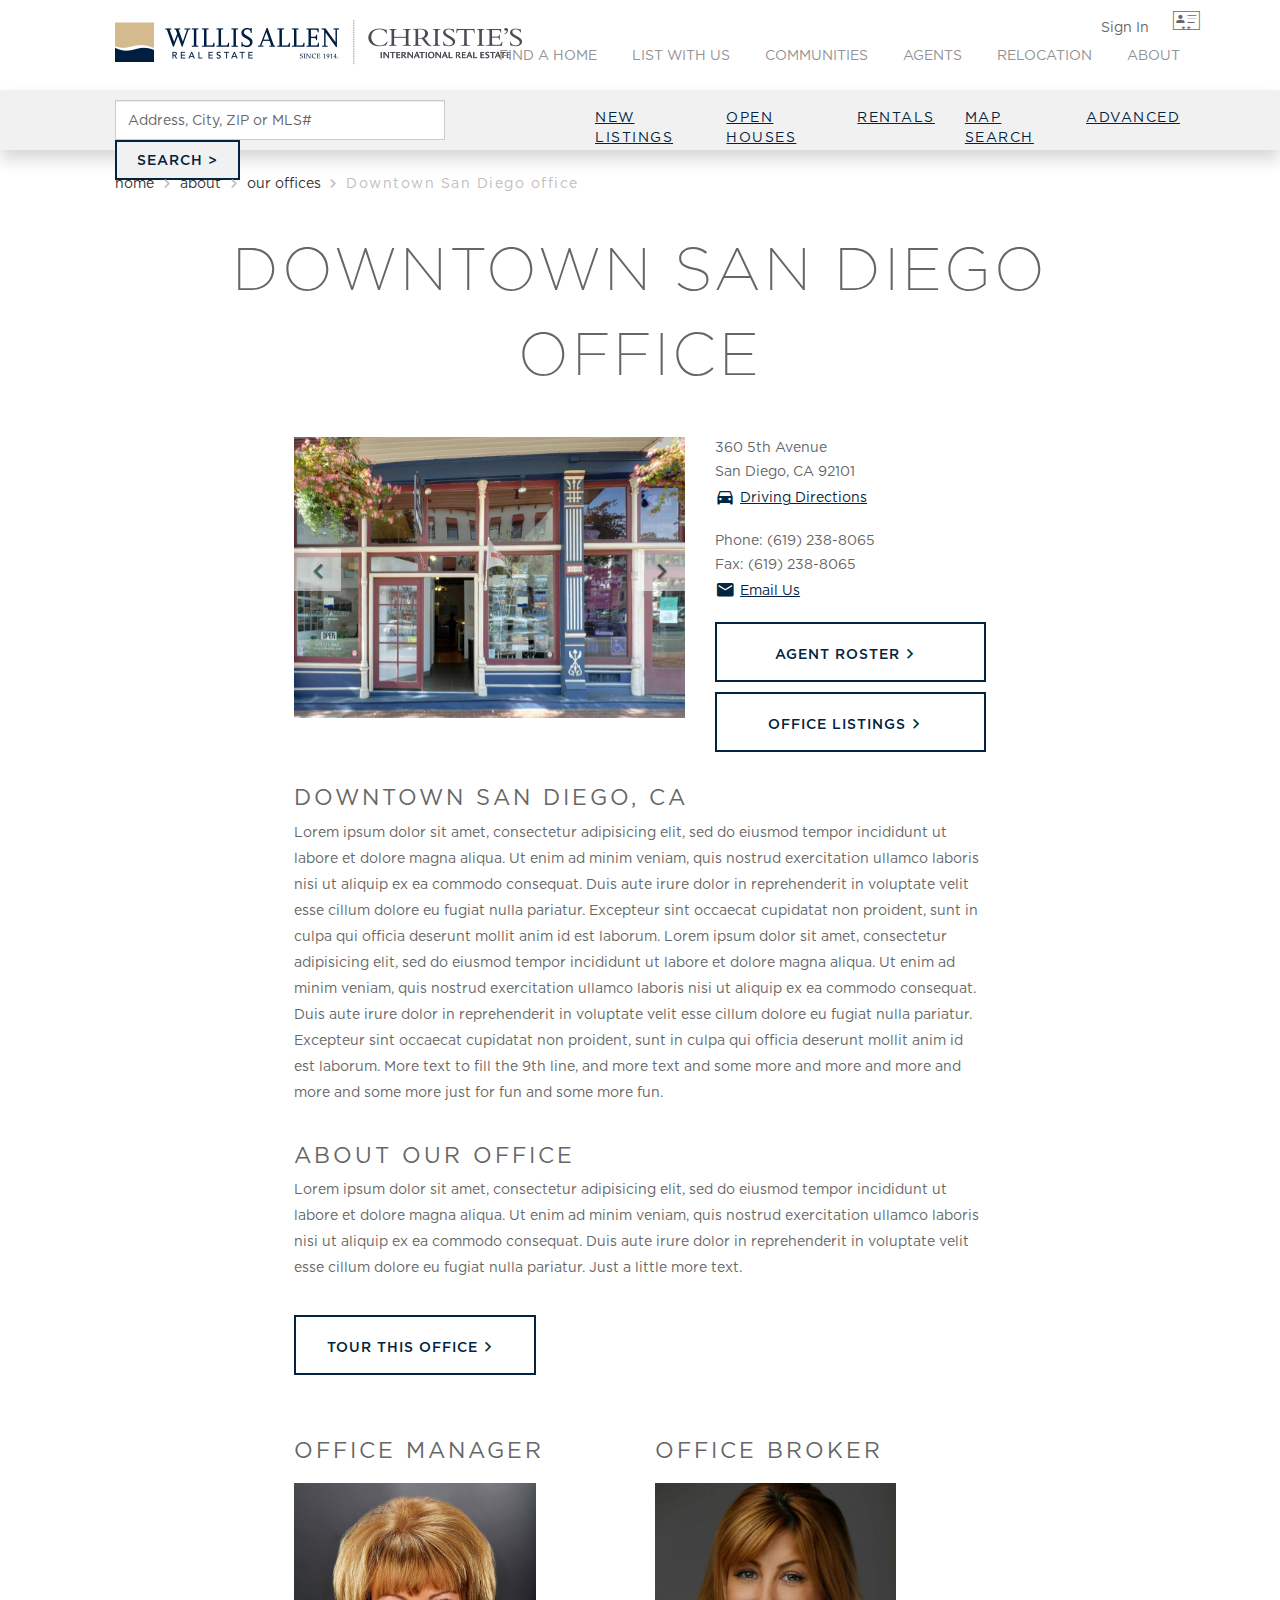
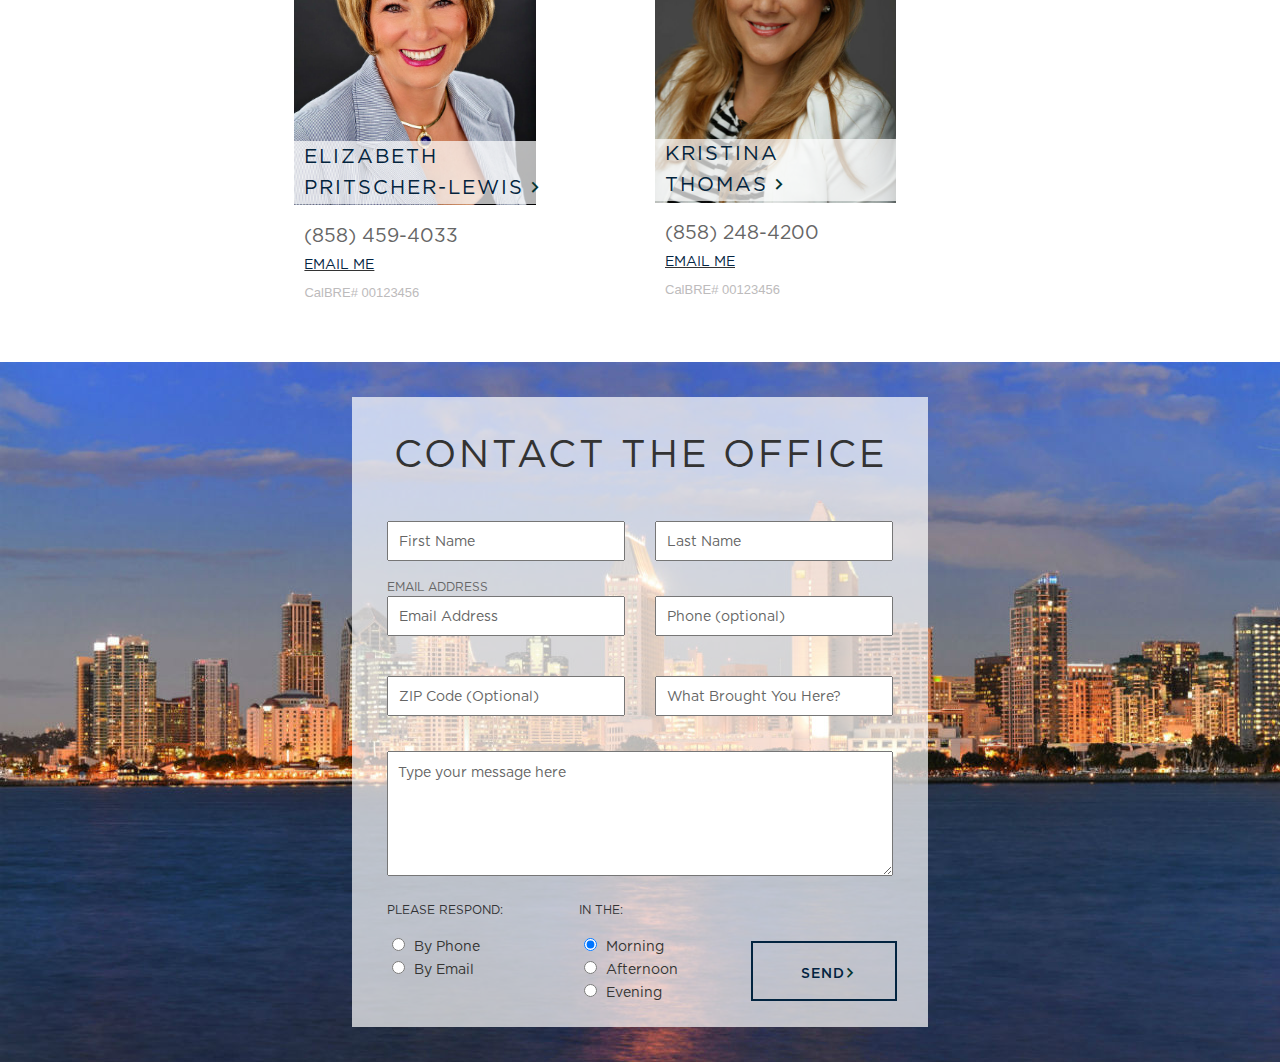
==== commit 9d5410cf: "Pushing before messing with media queries" ====
--- a/HTML:CSS/index.html
+++ b/HTML:CSS/index.html
@@ -4,8 +4,8 @@
 <head>
   <meta charset="utf-8">
   <title>Willis Allen / Real Estate</title>
+  <link rel="stylesheet" href="https://maxcdn.bootstrapcdn.com/bootstrap/3.3.7/css/bootstrap.min.css" integrity="sha384-BVYiiSIFeK1dGmJRAkycuHAHRg32OmUcww7on3RYdg4Va+PmSTsz/K68vbdEjh4u" crossorigin="anonymous">
   <link rel="stylesheet" href="fonts/willis-allen-icons/fontello-675ed4d6/css/willis-allen-icons.css" media="screen" title="no title">
-  <link rel="stylesheet" href="https://maxcdn.bootstrapcdn.com/bootstrap/3.3.7/css/bootstrap.min.css" integrity="sha384-BVYiiSIFeK1dGmJRAkycuHAHRg32OmUcww7on3RYdg4Va+PmSTsz/K68vbdEjh4u" crossorigin="anonymous">
   <link rel="stylesheet" href="css/main.css" media="screen" title="no title">
 </head>
 
@@ -40,7 +40,7 @@
           <div class="form-group">
             <input type="text" class="form-control noBorderRadius" id="searchInput" value="Address, City, ZIP or MLS#">
           </div>
-          <button type="submit" class="btn btn-default noBorderRadius styleButton" style="background-color: #F1F1F1;">SEARCH ></button>
+          <button type="submit" class="btn btn-default noBorderRadius styleButton darkHover" style="background-color: #F1F1F1;">SEARCH ></button>
         </form>
       </div>
       <div class="bottomUlContainer col-lg-7">
@@ -59,21 +59,21 @@
           home
         </div>
         <div class="greyFont inline">
-          >
+          <i class="icon- navIcon">&#xe801;</i>
         </div>
         <div class="inline">
           about
         </div>
         <div class="greyFont inline">
-          >
+          <i class="icon- navIcon">&#xe801;</i>
         </div>
         <div class="inline">
           our offices
         </div>
         <div class="greyFont inline">
-          >
-        </div>
-        <div class="greyFont inline">
+          <i class="icon- navIcon">&#xe801;</i>
+        </div>
+        <div class="greyFont inline spacing">
           Downtown San Diego office
         </div>
       </div>
@@ -90,13 +90,13 @@
             <!-- Wrapper for slides -->
             <div class="carousel-inner">
               <div class="item active">
-                <img src="img/officeZoomed.jpg" alt="Slide 1" />
+                <img src="img/officeZoomed.jpg" srcset="img/officeZoomed-1.5x.jpg 1.5x" />
               </div>
               <div class="item">
-                <img src="img/officeZoomed.jpg" alt="Slide 2" />
+                <img src="img/officeZoomed.jpg" srcset="img/officeZoomed-1.5x.jpg 1.5x" />
               </div>
               <div class="item">
-                <img src="img/officeZoomed.jpg" alt="Slide 3" />
+                <img src="img/officeZoomed.jpg" srcset="img/officeZoomed-1.5x.jpg 1.5x" />
               </div>
             </div>
             <!-- Controls -->
@@ -121,8 +121,8 @@
           <div><i class="icon- marginTop" id="carIcon">&#xe812;</i><a href="#"><u>Email Us</u></a></div>
         </div>
         <div class="contentButtonContainer">
-          <button type="submit" class="btn btn-default noBorderRadius styleButton fullWidth" style="background-color: #FFFFFF; display:block; margin-bottom:10px; height:60px">AGENT ROSTER <i class="icon- iconFontSmall">&#xe801;</i></button>
-          <button type="submit" class="btn btn-default noBorderRadius styleButton fullWidth" style="background-color: #FFFFFF; height:60px;">OFFICE LISTINGS <i class="icon- iconFontSmall">&#xe801;</i></button>
+          <button type="button" class="btn btn-default noBorderRadius styleButton fullWidth lightHover" style="background-color: #FFFFFF; display:block; margin-bottom:10px; height:60px">AGENT ROSTER <i class="icon- iconFontSmall">&#xe801;</i></button>
+          <button type="button" class="btn btn-default noBorderRadius styleButton fullWidth lightHover" style="background-color: #FFFFFF; height:60px;">OFFICE LISTINGS <i class="icon- iconFontSmall">&#xe801;</i></button>
         </div>
       </div>
       <div class="col-md-12">
@@ -147,13 +147,13 @@
         </div>
       </div>
       <div class="col-md-12">
-        <button type="submit" class="btn btn-default noBorderRadius styleButton" style="background-color: #FFFFFF; height:60px; margin:30px 0px; width:35%;">TOUR THIS OFFICE <i class="icon- iconFontSmall">&#xe801;</i></button>
+        <button type="button" class="btn btn-default noBorderRadius styleButton lightHover" style="background-color: #FFFFFF; height:60px; margin:30px 0px; width:35%;">TOUR THIS OFFICE <i class="icon- iconFontSmall">&#xe801;</i></button>
       </div>
       <div class="col-md-6">
         <div class="headerIntro">
           OFFICE MANAGER
         </div>
-        <img class="peopleImage" src="img/agent-1-Zoomed.jpg" alt="No Image" />
+        <img class="peopleImage" src="img/agent-1-Zoomed.jpg" srcset="img/agent-1-Zoomed-1.5x.jpg 1.5x, img/agent-1-Zoomed-2x.jpg 2x" />
         <span class="namePositioner">ELIZABETH <br/> PRITSCHER-LEWIS<i class="icon- iconFontMedium">&#xe801;</i></span>
         <div class="whiteCover">&nbsp;</div>
         <div class="employeeContact" style="position:absolute;">
@@ -161,7 +161,7 @@
             (858) 459-4033
           </div>
           <div class="employeeEmail">
-            <u><a href="mailto:someone@michaeltobin.work@gmail.com">EMAIL ME</u></a>
+            <u><a href="mailto:michaeltobin.work@gmail.com">EMAIL ME</u></a>
           </div>
           <div class="employeeExt">
             CalBRE# 00123456
@@ -172,7 +172,7 @@
         <div class="headerIntro">
           OFFICE BROKER
         </div>
-        <img class="peopleImage" src="img/agent-2-Zoomed.jpg" alt="No Image" />
+        <img class="peopleImage" src="img/agent-2-Zoomed.jpg" srcset="img/agent-2-Zoomed-1.5x.jpg 1.5x, img/agent-2-Zoomed-2x.jpg 2x" />
         <span class="namePositioner">KRISTINA <br/> THOMAS<i class="icon- iconFontMedium">&#xe801;</i></span>
         <div class="whiteCover">&nbsp;</div>
         <div class="employeeContact" style="position:absolute;">
@@ -180,7 +180,7 @@
             (858) 248-4200
           </div>
           <div class="employeeEmail">
-            <u><a href="mailto:someone@michaeltobin.work@gmail.com">EMAIL ME</u></a>
+            <u><a href="mailto:michaeltobin.work@gmail.com">EMAIL ME</u></a>
           </div>
           <div class="employeeExt">
             CalBRE# 00123456
@@ -250,7 +250,7 @@
               </div>
             </div>
             <div class="col-sm-12 col-md-4">
-              <button type="submit" class="btn btn-default noBorderRadius styleButton" style="background:transparent; height:60px; margin-top:60px; width:90%;"><span style="position:relative; left:10px;">SEND<i class="icon- iconFontSmall">&#xe801;</i></span></button>
+              <button type="submit" class="btn btn-default noBorderRadius styleButton darkHover" style="background:transparent; height:60px; margin-top:60px; width:90%;"><span style="position:relative; left:10px;">SEND<i class="icon- iconFontSmall">&#xe801;</i></span></button>
             </div>
           </div>
         </form>
--- a/HTML:CSS/css/main.css
+++ b/HTML:CSS/css/main.css
@@ -125,14 +125,14 @@
   font-family: 'Gotham-Book', Fallback, sans-serif;
   color: #676767;
 }
-.signInIcon{
+.signInIcon {
   font-size: 32px;
   position: relative;
-  padding-left:10px;
-  bottom:94%;
+  padding-left: 10px;
+  bottom: 94%;
   left: 8%;
-  top:12%;
-  color:#676767;
+  top: 12%;
+  color: #676767;
 }
 #topNavUL>li>a {
   padding-right: 0px;
@@ -140,7 +140,7 @@
   color: #939393;
 }
 #topNavUL>li>a:hover {
-  color:#022540;
+  color: #022540;
   background-color: white;
 }
 .hiddenSpan:hover {
@@ -173,10 +173,19 @@
   font-family: 'Gotham-Medium', Fallback, sans-serif;
   letter-spacing: 1px;
 }
+.darkHover:hover {
+  background-color: #022440 !important;
+  color: #F1F1F1;
+  border-color: #F1F1F1;
+}
+.lightHover:hover {
+  background-color: #022440 !important;
+  color: #FFFFFF;
+  border-color: #FFFFFF;
+}
 .bottomUlContainer {
   display: flex;
   justify-content: flex-end;
-  position: relative;
   padding-right: 0px;
 }
 #bottomNavUL {
@@ -191,11 +200,19 @@
   font-family: 'Gotham-Book', Fallback, sans-serif;
   letter-spacing: 1.5px;
 }
+#bottomNavUL>li>a:hover {
+  background-color: #F1F1F1;
+  text-decoration: overline;
+}
 #searchForm {
   padding-left: 0px;
 }
 .form-group {
   padding-right: 5px;
+}
+input[type="text"] {
+  font-family: 'Gotham-Book', Fallback, sans-serif;
+  color: #666666;
 }
 
 /* ############ Users Current Page Navigation (Below Second Navbar) ############ */
@@ -209,6 +226,7 @@
 }
 .inline {
   display: inline-block;
+  font-family: 'Gotham-Book', Fallback, sans-serif;
 }
 .greyFont {
   color: #BFBDBE;
@@ -309,24 +327,26 @@
   font-size: 19px;
   padding-left: 10px;
 }
-.employeeEmail{
+.employeeEmail {
   padding-left: 10px;
-  padding-top:5px;
-}
-.employeeExt{
-  color:#BDBBBC;
+  padding-top: 5px;
+}
+.employeeExt {
+  color: #BDBBBC;
   font-size: 13px;
   padding-left: 10px;
   padding-top: 10px;
 }
+
 /* ############ Bottom Portion ############ */
-.bottomPortion{
+
+.bottomPortion {
   margin-top: 140px;
   background-image: url('../img/bg-skyline-reSized.jpg');
   height: 50em;
   width: 100%;
 }
-.bottomFormContainer{
+.bottomFormContainer {
   background: rgba(255, 255, 255, 0.7);
   width: 45%;
   position: relative;
@@ -334,7 +354,7 @@
   height: 90%;
   top: 5%;
 }
-.formHeader{
+.formHeader {
   font-size: 38px;
   font-family: 'Gotham-Book', Fallback, sans-serif;
   color: #333333;
@@ -342,64 +362,64 @@
   text-align: center;
   margin-top: 30px;
 }
-.inputSpacingLeft{
-  padding-left:35px;
-  padding-top:40px;
-}
-.inputSpacingRight{
+.inputSpacingLeft {
+  padding-left: 35px;
+  padding-top: 40px;
+}
+.inputSpacingRight {
   padding-right: 35px;
-  padding-top:40px;
-}
-.inputSize{
+  padding-top: 40px;
+}
+.inputSize {
   height: 40px;
   width: 100%;
-  padding-left:10px;
-}
-
-.inputSpacingEmail{
-  padding-left:35px;
-  padding-top:15px;
-}
-.inputSpacingPhone{
+  padding-left: 10px;
+}
+.inputSpacingEmail {
+  padding-left: 35px;
+  padding-top: 15px;
+}
+.inputSpacingPhone {
   padding-right: 35px;
   padding-top: 35px;
 }
 ::-webkit-input-placeholder {
-   color: #656565;
-   font-family: 'Gotham-Book', Fallback, sans-serif;
-}
-.formEmailText{
+  color: #656565;
+  font-family: 'Gotham-Book', Fallback, sans-serif;
+}
+.formEmailText {
   font-family: 'Gotham-Book', Fallback, sans-serif;
   font-size: 12px;
 }
-.userMessage{
-  padding-top:35px;
-  padding-left:35px;
-  padding-right:35px;
+.userMessage {
+  padding-top: 35px;
+  padding-left: 35px;
+  padding-right: 35px;
 }
 textarea {
-    width: 100%;
-    height: 125px;
-    padding:10px;
-}
-.respondText{
-  margin-top:20px;
-  margin-left:20px;
+  width: 100%;
+  height: 125px;
+  padding: 10px;
+}
+.respondText {
+  margin-top: 20px;
+  margin-left: 20px;
   font-size: 12px;
   color: #323335;
   font-family: 'Gotham-Book', Fallback, sans-serif;
 }
-.options{
+.options {
   padding-top: 15px;
   padding-left: 20px;
 }
-input[type="radio"]{
+input[type="radio"] {
   margin: 5px;
 }
-.radioText{
+.radioText {
   color: #343432;
   font-family: 'Gotham-Book', Fallback, sans-serif;
 }
+
 /* ############ General Global Rules ############ */
 
 .iconFontSmall {
@@ -413,7 +433,15 @@
   position: relative;
   top: 1px;
 }
-
+.navIcon {
+  font-size: 18px;
+  position: relative;
+  top: 2px;
+  color: #BEBCBD;
+}
+.spacing {
+  letter-spacing: 1.5px;
+}
 .fullWidth {
   width: 100%;
 }
@@ -434,3 +462,32 @@
 .marginTop {
   margin-top: 0px;
 }
+
+/* ############ Media Queries ############ */
+/*iPhone 6    1334×750
+iPad 3        2048×1536  */
+
+/* Tablet Landscape */
+
+@media screen and (max-width: 1060px) {
+  #primary {
+    width: 67%;
+  }
+  #secondary {
+    width: 30%;
+    margin-left: 3%;
+  }
+}
+
+/* Tabled Portrait */
+
+@media screen and (max-width: 768px) {
+  #primary {
+    width: 100%;
+  }
+  #secondary {
+    width: 100%;
+    margin: 0;
+    border: none;
+  }
+}
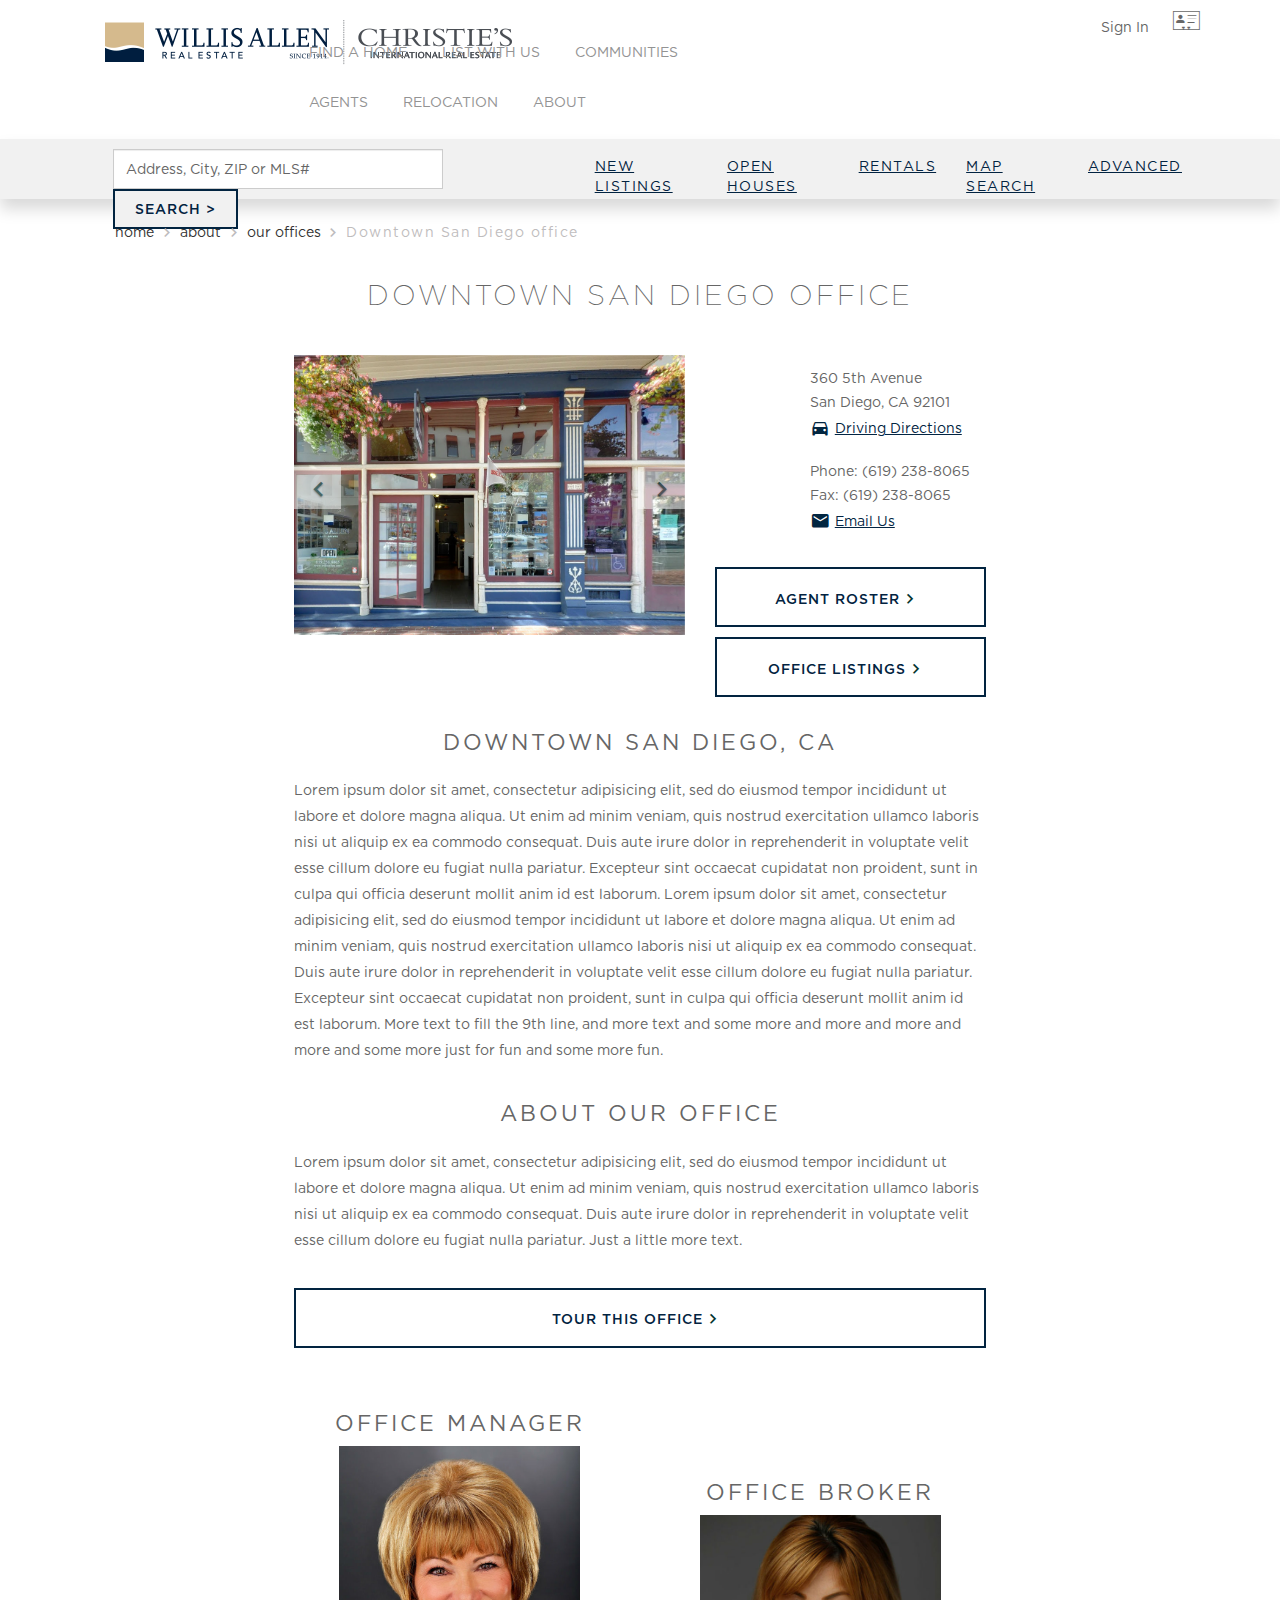
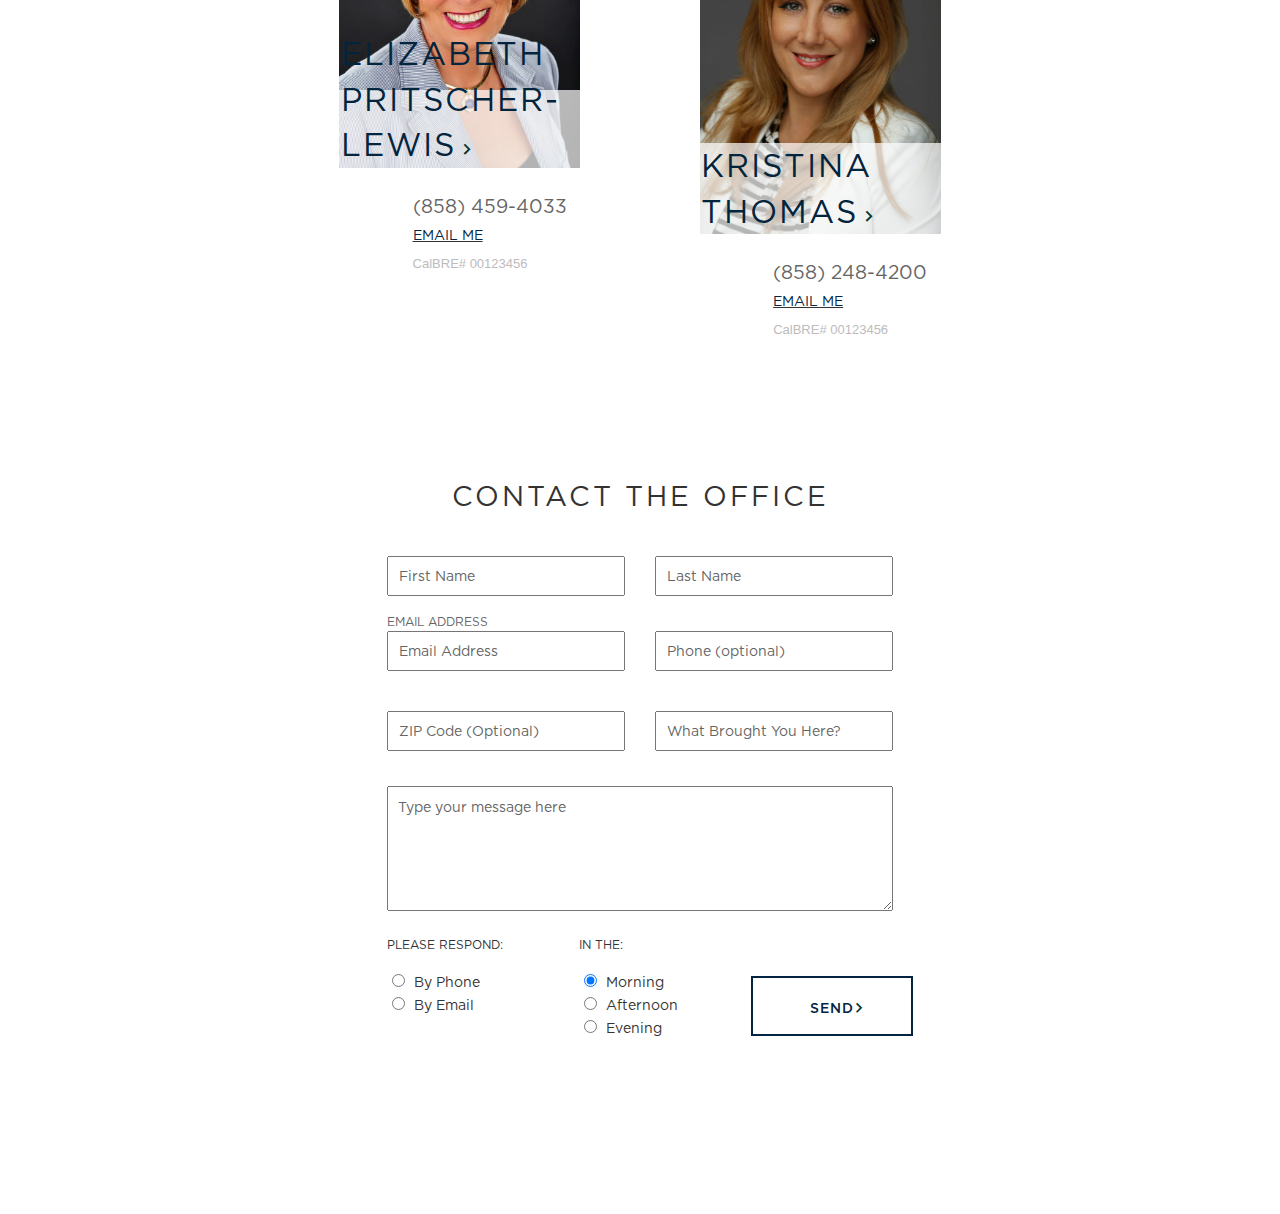
==== commit c14f71ca: "Finished one query. moving to mobile display" ====
--- a/HTML:CSS/index.html
+++ b/HTML:CSS/index.html
@@ -19,11 +19,11 @@
       <a href="#"><i class="icon- signInIcon">&#xe80a;</i></a>
     </div>
     <div class="topNavContainer">
-      <div class="col-lg-3 brandImageContainer">
+      <div class="col-lg-3 col-md-6 col-sm-12 brandImageContainer">
         <img src="img/willis-allen-christies-1x.png" srcset="img/willis-allen-christies-1.5x.png 1.5x, img/willis-allen-christies-2x.png 2x,
                                img/willis-allen-christies-3x.png 3x, img/willis-allen-christies-4x.png 4x" id="brandLogo">
       </div>
-      <div class="col-lg-9 headerContainer">
+      <div class="col-lg-9 col-md-6 col-sm-12 headerContainer">
         <ul class="nav navbar-nav" id="topNavUL">
           <li><a href="#"><span class="hiddenSpan">FIND A HOME</span></a></li>
           <li><a href="#"><span class="hiddenSpan">LIST WITH US</span></a></li>
@@ -109,7 +109,7 @@
           </div>
         </div>
       </div>
-      <div class="col-md-5">
+      <div class="col-md-5 mediaReset">
         <div class="topContentAddress">
           <div class="textStyle marginBottom">360 5th Avenue</div>
           <div class="textStyle">San Diego, CA 92101</div>
@@ -147,7 +147,7 @@
         </div>
       </div>
       <div class="col-md-12">
-        <button type="button" class="btn btn-default noBorderRadius styleButton lightHover" style="background-color: #FFFFFF; height:60px; margin:30px 0px; width:35%;">TOUR THIS OFFICE <i class="icon- iconFontSmall">&#xe801;</i></button>
+        <button type="button" class="btn btn-default noBorderRadius styleButton lightHover mediaEdit" style="background-color: #FFFFFF; height:60px; margin:30px 0px; width:35%;">TOUR THIS OFFICE <i class="icon- iconFontSmall">&#xe801;</i></button>
       </div>
       <div class="col-md-6">
         <div class="headerIntro">
@@ -169,7 +169,7 @@
         </div>
       </div>
       <div class="col-md-6">
-        <div class="headerIntro">
+        <div class="headerIntro mediaMargin">
           OFFICE BROKER
         </div>
         <img class="peopleImage" src="img/agent-2-Zoomed.jpg" srcset="img/agent-2-Zoomed-1.5x.jpg 1.5x, img/agent-2-Zoomed-2x.jpg 2x" />
@@ -225,7 +225,7 @@
             </div>
           </div>
           <div class="row">
-            <div class="col-sm-6 col-md-12 userMessage">
+            <div class="col-sm-12 col-md-12 userMessage">
               <textarea name="userMessageTextArea" rows="6" cols="35" placeholder="Type your message here"></textarea>
             </div>
           </div>
@@ -250,7 +250,7 @@
               </div>
             </div>
             <div class="col-sm-12 col-md-4">
-              <button type="submit" class="btn btn-default noBorderRadius styleButton darkHover" style="background:transparent; height:60px; margin-top:60px; width:90%;"><span style="position:relative; left:10px;">SEND<i class="icon- iconFontSmall">&#xe801;</i></span></button>
+              <button type="submit" class="btn btn-default noBorderRadius styleButton darkHover mediaEdit" style="background:transparent; height:60px; margin-top:60px; width:90%;"><span style="position:relative; left:10px;">SEND<i class="icon- iconFontSmall">&#xe801;</i></span></button>
             </div>
           </div>
         </form>
--- a/HTML:CSS/css/main.css
+++ b/HTML:CSS/css/main.css
@@ -103,8 +103,8 @@
   width: 100%;
   height: 100%;
   display: flex;
-  margin-bottom: 20px;
-  padding: 0px 100px;
+  margin-bottom: 1.5%;
+  padding: 0px 7%;
 }
 .brandImageContainer {
   position: relative;
@@ -114,7 +114,7 @@
   justify-content: flex-end;
   padding-right: 0px;
   position: relative;
-  top: 10px;
+  top: .5em;
   font-family: 'Gotham-Book', Fallback, sans-serif;
 }
 .signIn {
@@ -136,7 +136,7 @@
 }
 #topNavUL>li>a {
   padding-right: 0px;
-  padding-left: 35px;
+  padding-left: 2.5em;
   color: #939393;
 }
 #topNavUL>li>a:hover {
@@ -154,7 +154,7 @@
   background-color: #F1F1F1;
   width: 100%;
   display: flex;
-  padding: 2px 100px;
+  padding: 2px 7em;
   box-shadow: 0 10px 15px #D9D9D9;
   margin-bottom: 20px;
   height: 60px;
@@ -342,7 +342,7 @@
 
 .bottomPortion {
   margin-top: 140px;
-  background-image: url('../img/bg-skyline-reSized.jpg');
+  background: -webkit-image-set( url('../img/bg-skyline-reSized.jpg') 1x, url('../img/bg-skyline-reSized-1.5x.jpg') 1.5x );
   height: 50em;
   width: 100%;
 }
@@ -464,30 +464,132 @@
 }
 
 /* ############ Media Queries ############ */
-/*iPhone 6    1334×750
-iPad 3        2048×1536  */
 
 /* Tablet Landscape */
 
-@media screen and (max-width: 1060px) {
-  #primary {
+@media screen and (max-width: 1366px) {
+  .topNavContainer {
     width: 67%;
   }
-  #secondary {
-    width: 30%;
-    margin-left: 3%;
-  }
-}
-
+  .brandImageContainer{
+    display: block;
+  }
+  .currentOfficePageHeaderContainer{
+
+  }
+  .currentOfficePageHeaderText{
+    font-size: 42px; /*TODO: make media query for >1069 */
+  }
+
+}
+
+@media screen and (max-width: 1366px) {
+  .currentOfficePageHeaderText{
+    font-size: 28px; /*TODO: make media query for >1069 */
+  }
+  .topContentAddress{
+    padding-left: 35%;
+    padding-top:5%;
+  }
+  .bottomContentContact{
+    padding-left: 35%;
+    padding-bottom:5%;
+  }
+  .headerIntro{
+    text-align: center;
+    padding-bottom: 2%;
+  }
+  .mediaEdit{
+    width: 100% !important;
+  }
+  .peopleImage{
+    margin: 0px auto;
+  }
+  .namePositioner{
+    bottom:0px;
+    left:17%;
+    font-size: 32px;
+  }
+  .whiteCover{
+    bottom:0px;
+    height: 20%;
+    left:15%;
+  }
+  .employeeContact{
+    padding-left: 30%;
+    /*padding-bottom:10%;*/
+  }
+  .employeeNumber{
+    padding-top:15%;
+  }
+  .mediaMargin{
+    margin-top:30%;
+    /*top:15%;*/
+  }
+  .bottomPortion{
+    background-image: url('../img/bg-skyline-reSized-longHeight.jpg');
+    height: 60em;
+  }
+  .formHeader{
+    font-size: 28px;
+    padding-top:30px;
+  }
+
+}
 /* Tabled Portrait */
 
 @media screen and (max-width: 768px) {
-  #primary {
-    width: 100%;
-  }
-  #secondary {
-    width: 100%;
-    margin: 0;
-    border: none;
-  }
-}
+  .currentOfficePageHeaderText{
+    font-size: 18px;
+    font-weight: bold;
+    padding-top:25px;
+    font-family: 'Gotham-Medium', Fallback, sans-serif;
+  }
+  .mediaReset{
+    display: inline-block;
+  }
+  .topContentAddress{
+    display: inline-block;
+    padding: 0px 60px;
+    padding-left:0px;
+    padding-bottom: 35px;
+
+  }
+  .bottomContentContact{
+    display: inline-block;
+    padding: 0px;
+  }
+  .headerIntro{
+    padding: 6% 0px;
+    font-size: 18px;
+  }
+  .namePositioner{
+    bottom:0px;
+    left:17%;
+    font-size: 32px;
+  }
+  .whiteCover{
+    bottom:0px;
+    height: 20%;
+    left:15%;
+  }
+  .employeeContact{
+    padding-left: 30%;
+    /*padding-bottom:10%;*/
+  }
+  .employeeNumber{
+    padding-top:15%;
+  }
+  .mediaMargin{
+    margin-top:30%;
+    /*top:15%;*/
+  }
+  .bottomPortion{
+    background-image: url('../img/bg-skyline-reSized-longHeight.jpg');
+    height: 60em;
+  }
+  .formHeader{
+    font-size: 28px;
+    padding-top:30px;
+  }
+}
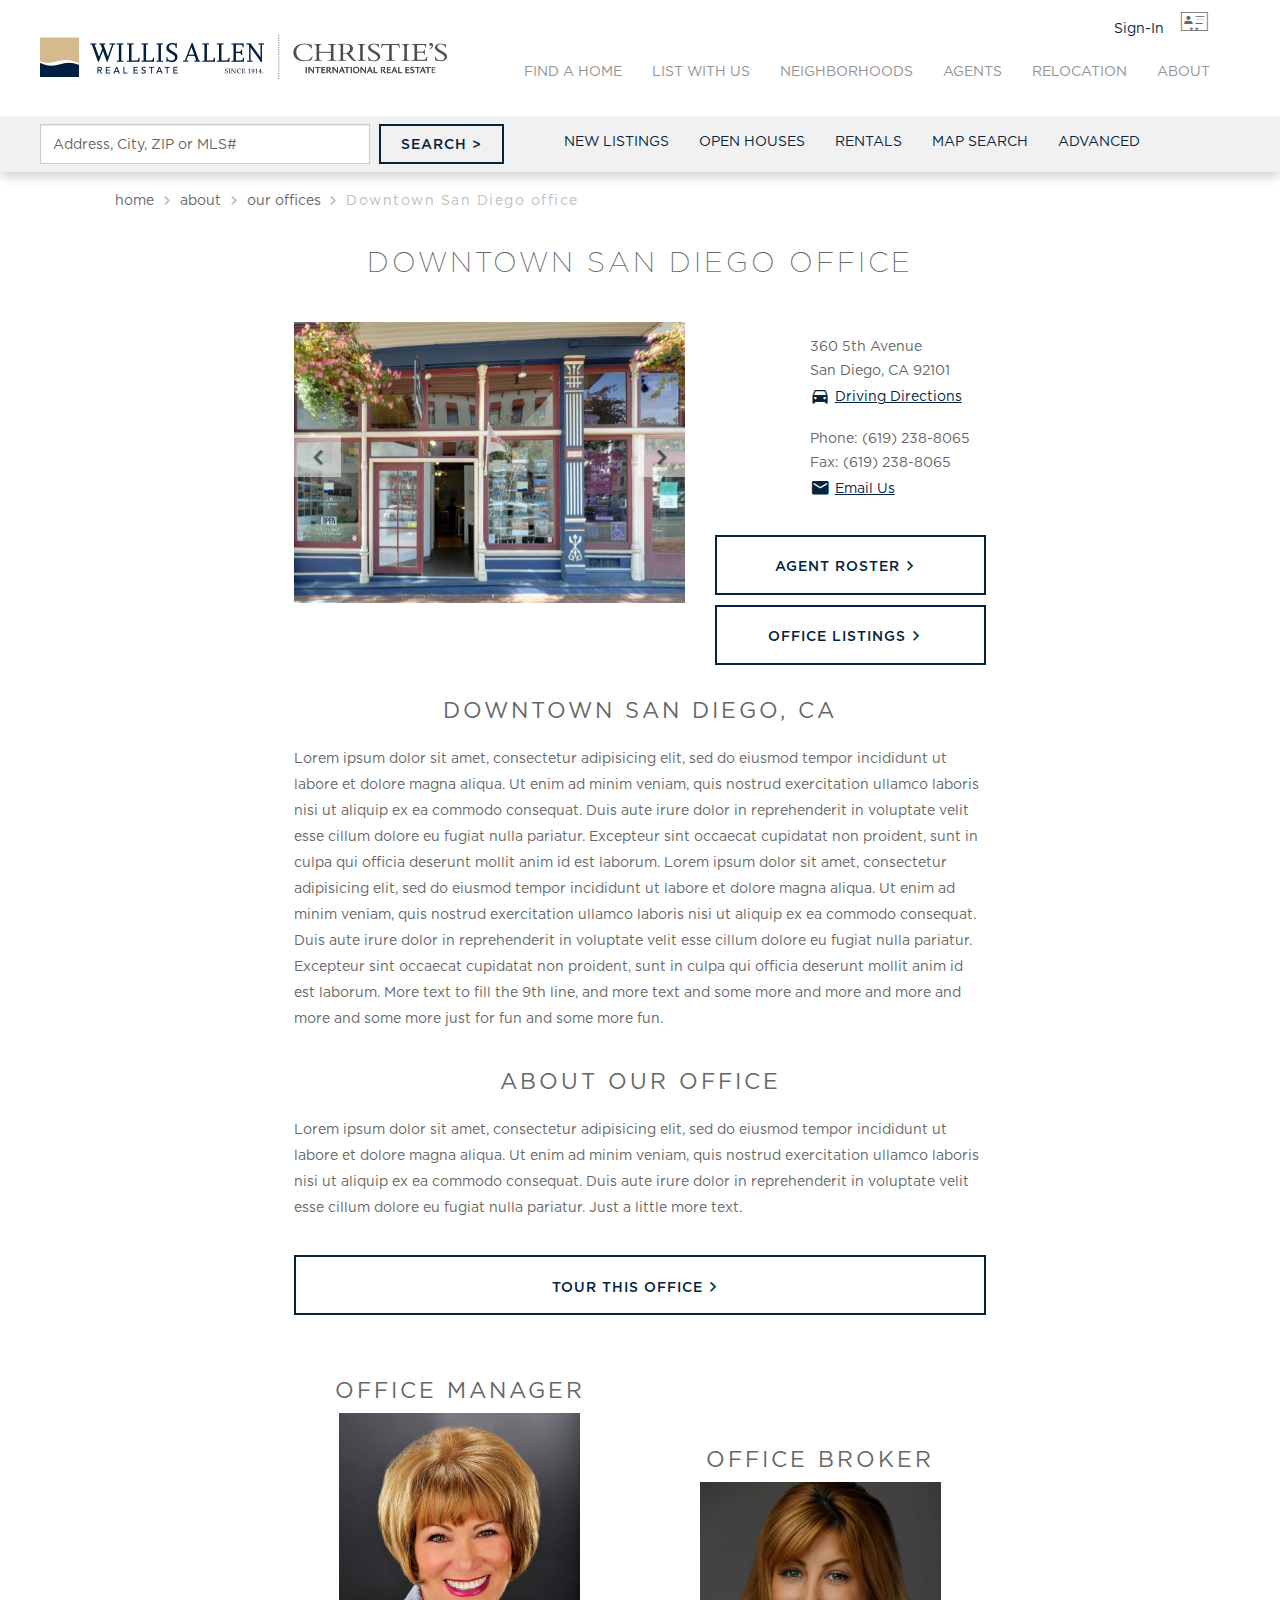
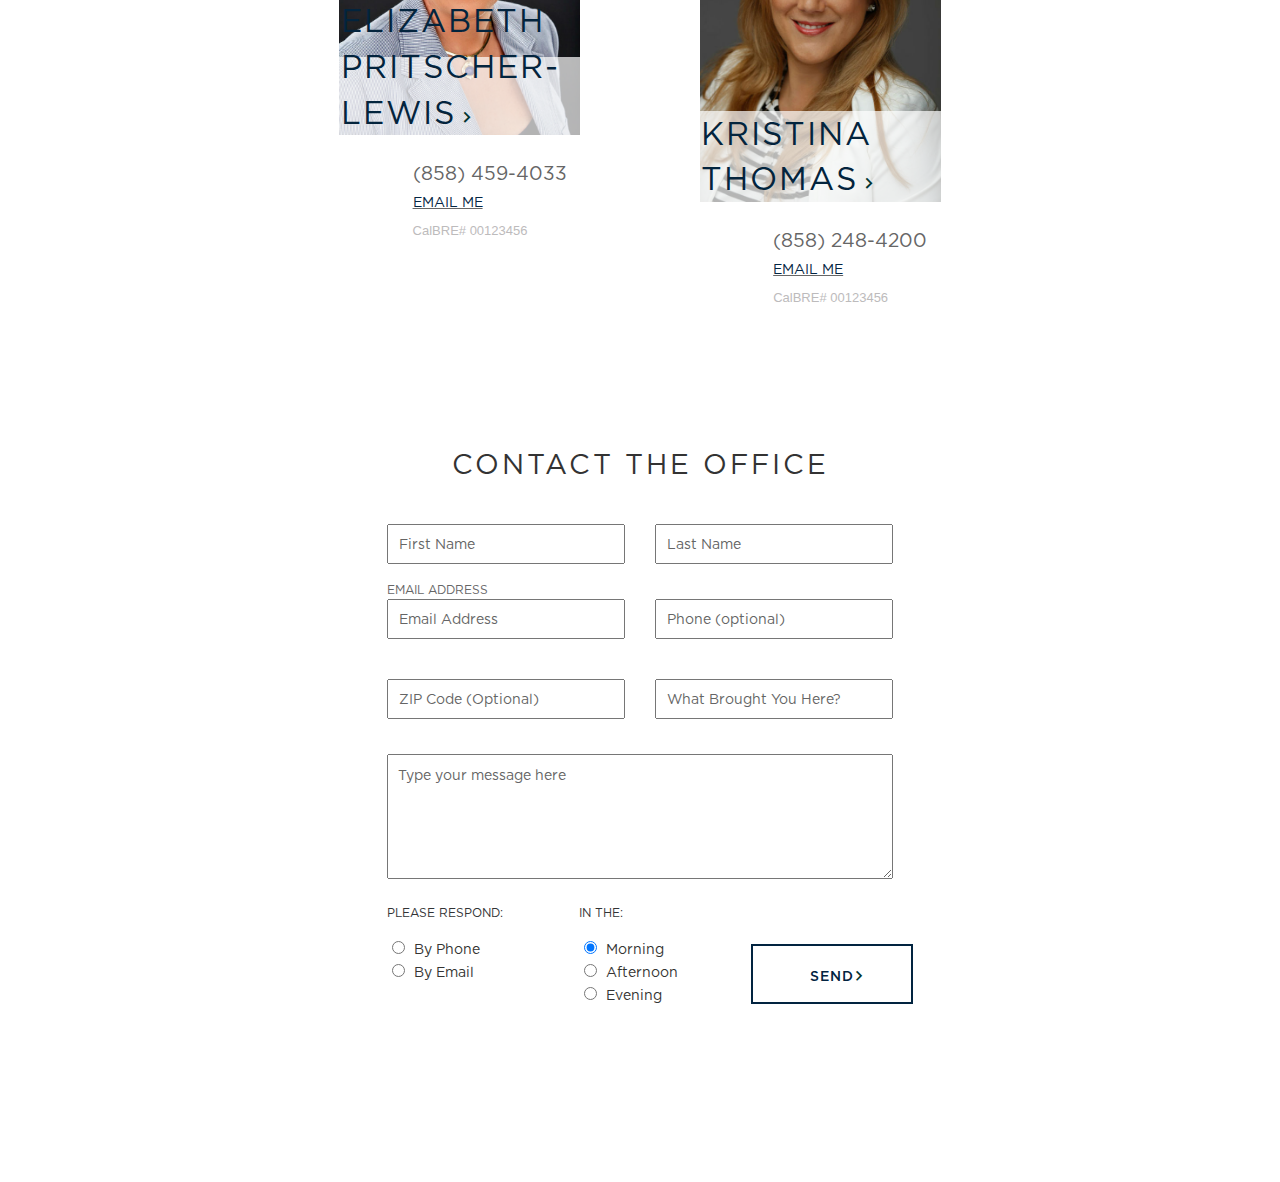
==== commit 281522c0: "responsive progress" ====
--- a/HTML:CSS/index.html
+++ b/HTML:CSS/index.html
@@ -11,7 +11,7 @@
 
 <body>
   <div class="fullPageContainer">
-    <div class="emptySpaceSignInHack"> <!--TODO: Fix this -->
+    <!-- <div class="emptySpaceSignInHack">
       &nbsp;
     </div>
     <div class="signIn">
@@ -52,7 +52,70 @@
           <li class="active"><a href="#">ADVANCED <span class="sr-only">(current)</span></a></li>
         </ul>
       </div>
-    </div>
+    </div> -->
+    <header id="site_header">
+      <div class="nav_container bg-white">
+        <div class="container">
+          <div class="row">
+            <nav class="navbar navbar-default">
+              <div class="container-fluid">
+
+                <div class="navbar-header">
+                  <button type="button" class="navbar-toggle collapsed" data-toggle="collapse" data-target="#bs-example-navbar-collapse-1" aria-expanded="false">
+                    <span class="sr-only">Toggle navigation</span>
+                    <span class="icon-bar"></span>
+                    <span class="icon-bar"></span>
+                    <span class="icon-bar"></span>
+                  </button>
+                  <a class="navbar-brand" href="#"><img id="brandLogo" src="img/willis-allen-christies-1x.png" srcset="img/willis-allen-christies-1.5x.png 1.5x, img/willis-allen-christies-2x.png 2x,
+                                         img/willis-allen-christies-3x.png 3x, img/willis-allen-christies-4x.png 4x"></a>
+                </div>
+
+
+                <div class="collapse navbar-collapse" id="bs-example-navbar-collapse-1">
+                  <span id="signIn">
+                    <a href="#">Sign-In</a>
+                    <a href="#" class="noDisplay"><i class="icon- signInIcon">&#xe80a;</i></a>
+                  </span>
+                  <ul class="nav navbar-nav navbar-right" id="topNavUL">
+                    <li><a href="#"><span class="hiddenSpan">FIND A HOME</span></a></li>
+                    <li><a href="#"><span class="hiddenSpan">LIST WITH US</span></a></li>
+                    <li><a href="#"><span class="hiddenSpan">NEIGHBORHOODS</span></a></li>
+                    <li><a href="#"><span class="hiddenSpan">AGENTS</span></a></li>
+                    <li><a href="#"><span class="hiddenSpan">RELOCATION</span></a></li>
+                    <li><a href="#"><span class="hiddenSpan">ABOUT</span></a></li>
+                    <!-- <li id="signIn"></li> -->
+                  </ul>
+                </div>
+              </div>
+            </nav>
+          </div>
+        </div>
+      </div>
+      <div class="bottomPortionContainer">
+        <div class="container bottomContainerPadding">
+          <div class="row">
+            <div class="col-sm-12 col-md-12 col-lg-5 searchBar">
+              <form class="navbar-form navbar-left" id="">
+                <div class="form-group">
+                  <input type="text" class="form-control noBorderRadius" id="" value="Address, City, ZIP or MLS#">
+                </div>
+                <button type="submit" class="btn btn-default noBorderRadius styleButton darkHover" style="background-color: #F1F1F1;">SEARCH ></button>
+              </form>
+            </div>
+            <div class="col-sm-12 col-md-12 col-lg-7">
+              <ul class="nav navbar-nav" id="none">
+                <li><a href="#">NEW LISTINGS</a></li>
+                <li><a href="#">OPEN HOUSES</a></li>
+                <li><a href="#">RENTALS</a></li>
+                <li><a href="#">MAP SEARCH</a></li>
+                <li class="active"><a href="#">ADVANCED <span class="sr-only">(current)</span></a></li>
+              </ul>
+            </div>
+          </div>
+        </div>
+      </div>
+    </header>
     <div class="usersCurrentPageContainer">
       <div class="actualText">
         <div class="inline">
@@ -219,8 +282,8 @@
               <input type='text' class="inputSize" list='listid' placeholder="What Brought You Here?">
               <datalist id='listid'>
                 <option label='Life' value='Life'>
-                <option label='Liberty' value='Liberty'>
-                <option label='Pursuit of Happiness' value='Pursuit of Happiness'>
+                  <option label='Liberty' value='Liberty'>
+                    <option label='Pursuit of Happiness' value='Pursuit of Happiness'>
               </datalist>
             </div>
           </div>
@@ -235,8 +298,10 @@
                 PLEASE RESPOND:
               </div>
               <div class="options">
-                <input type="radio" name="phone" value="phone" checked><span class="radioText"> By Phone</span><br>
-                <input type="radio" name="email" value="email"><span class="radioText"> By Email</span><br>
+                <input type="radio" name="phone" value="phone" checked><span class="radioText"> By Phone</span>
+                <br>
+                <input type="radio" name="email" value="email"><span class="radioText"> By Email</span>
+                <br>
               </div>
             </div>
             <div class="col-sm-6 col-md-4">
@@ -244,9 +309,12 @@
                 IN THE:
               </div>
               <div class="options">
-                <input type="radio" name="phone" value="phone" checked><span class="radioText"> Morning</span><br>
-                <input type="radio" name="email" value="email"><span class="radioText"> Afternoon</span><br>
-                <input type="radio" name="email" value="email"><span class="radioText"> Evening</span><br>
+                <input type="radio" name="phone" value="phone" checked><span class="radioText"> Morning</span>
+                <br>
+                <input type="radio" name="email" value="email"><span class="radioText"> Afternoon</span>
+                <br>
+                <input type="radio" name="email" value="email"><span class="radioText"> Evening</span>
+                <br>
               </div>
             </div>
             <div class="col-sm-12 col-md-4">
--- a/HTML:CSS/css/main.css
+++ b/HTML:CSS/css/main.css
@@ -54,7 +54,7 @@
   font-style: normal;
 }
 
-/* ############ ICONS (Thank you cheatsheet) ############ */
+/* ############ ICONS ############ */
 
 @font-face {
   font-family: 'willis-allen-icons';
@@ -94,6 +94,9 @@
   margin: 0px;
   background-color: #FFFFFF;
 }
+header{
+  margin-bottom: 15px;
+}
 
 /* ############ TOP NAVBAR ############ */
 
@@ -127,16 +130,12 @@
 }
 .signInIcon {
   font-size: 32px;
-  position: relative;
   padding-left: 10px;
-  bottom: 94%;
-  left: 8%;
-  top: 12%;
   color: #676767;
 }
 #topNavUL>li>a {
-  padding-right: 0px;
-  padding-left: 2.5em;
+  /*padding-right: 0px;
+  padding-left: 2.5em;*/
   color: #939393;
 }
 #topNavUL>li>a:hover {
@@ -145,7 +144,7 @@
 }
 .hiddenSpan:hover {
   border-bottom: 3px solid #D2B78E;
-  width: 2px;
+  width: 10px;
 }
 
 /* ############ BOTTOM NAVBAR ############ */
@@ -160,9 +159,17 @@
   height: 60px;
 }
 .formContainer {}
+
 .navbar-form .form-control {
   width: 330px;
   height: 40px;
+}
+.navbar-form{
+  padding-left: 0px;
+  padding-right: 0px;
+}
+.bottomContainerPadding{
+  padding-left:0px;
 }
 .styleButton {
   height: 40px;
@@ -342,7 +349,7 @@
 
 .bottomPortion {
   margin-top: 140px;
-  background: -webkit-image-set( url('../img/bg-skyline-reSized.jpg') 1x, url('../img/bg-skyline-reSized-1.5x.jpg') 1.5x );
+  background: -webkit-image-set( url('../img/bg-skyline-reSized.jpg') 1x, url('../img/bg-skyline-reSized-1.5x.jpg') 1.5x);
   height: 50em;
   width: 100%;
 }
@@ -465,131 +472,231 @@
 
 /* ############ Media Queries ############ */
 
+
 /* Tablet Landscape */
 
 @media screen and (max-width: 1366px) {
   .topNavContainer {
     width: 67%;
   }
-  .brandImageContainer{
+  .brandImageContainer {
     display: block;
   }
-  .currentOfficePageHeaderContainer{
-
-  }
-  .currentOfficePageHeaderText{
-    font-size: 42px; /*TODO: make media query for >1069 */
-  }
-
-}
-
+  .currentOfficePageHeaderContainer {}
+  .currentOfficePageHeaderText {
+    font-size: 42px;
+    /*TODO: make media query for >1069 */
+  }
+}
 @media screen and (max-width: 1366px) {
-  .currentOfficePageHeaderText{
-    font-size: 28px; /*TODO: make media query for >1069 */
-  }
-  .topContentAddress{
+  .currentOfficePageHeaderText {
+    font-size: 28px;
+    /*TODO: make media query for >1069 */
+  }
+  .topContentAddress {
     padding-left: 35%;
-    padding-top:5%;
-  }
-  .bottomContentContact{
+    padding-top: 5%;
+  }
+  .bottomContentContact {
     padding-left: 35%;
-    padding-bottom:5%;
-  }
-  .headerIntro{
+    padding-bottom: 5%;
+  }
+  .headerIntro {
     text-align: center;
     padding-bottom: 2%;
   }
-  .mediaEdit{
+  .mediaEdit {
     width: 100% !important;
   }
-  .peopleImage{
+  .peopleImage {
     margin: 0px auto;
   }
-  .namePositioner{
-    bottom:0px;
-    left:17%;
+  .namePositioner {
+    bottom: 0px;
+    left: 17%;
     font-size: 32px;
   }
-  .whiteCover{
-    bottom:0px;
+  .whiteCover {
+    bottom: 0px;
     height: 20%;
-    left:15%;
-  }
-  .employeeContact{
+    left: 15%;
+  }
+  .employeeContact {
     padding-left: 30%;
     /*padding-bottom:10%;*/
   }
-  .employeeNumber{
-    padding-top:15%;
-  }
-  .mediaMargin{
-    margin-top:30%;
+  .employeeNumber {
+    padding-top: 15%;
+  }
+  .mediaMargin {
+    margin-top: 30%;
     /*top:15%;*/
   }
-  .bottomPortion{
+  .bottomPortion {
     background-image: url('../img/bg-skyline-reSized-longHeight.jpg');
     height: 60em;
   }
-  .formHeader{
+  .formHeader {
     font-size: 28px;
-    padding-top:30px;
-  }
-
-}
+    padding-top: 30px;
+  }
+}
+
 /* Tabled Portrait */
 
 @media screen and (max-width: 768px) {
-  .currentOfficePageHeaderText{
+  .currentOfficePageHeaderText {
     font-size: 18px;
     font-weight: bold;
-    padding-top:25px;
+    padding-top: 25px;
     font-family: 'Gotham-Medium', Fallback, sans-serif;
   }
-  .mediaReset{
+  .mediaReset {
     display: inline-block;
   }
-  .topContentAddress{
+  .topContentAddress {
     display: inline-block;
     padding: 0px 60px;
-    padding-left:0px;
+    padding-left: 0px;
     padding-bottom: 35px;
-
-  }
-  .bottomContentContact{
+  }
+  .bottomContentContact {
     display: inline-block;
     padding: 0px;
   }
-  .headerIntro{
+  .headerIntro {
     padding: 6% 0px;
     font-size: 18px;
   }
-  .namePositioner{
-    bottom:0px;
-    left:17%;
-    font-size: 32px;
-  }
-  .whiteCover{
-    bottom:0px;
-    height: 20%;
-    left:15%;
-  }
-  .employeeContact{
-    padding-left: 30%;
-    /*padding-bottom:10%;*/
-  }
-  .employeeNumber{
-    padding-top:15%;
-  }
-  .mediaMargin{
-    margin-top:30%;
-    /*top:15%;*/
-  }
-  .bottomPortion{
+  .namePositioner {
+    bottom: 0px;
+    left: 17%;
+    font-size: 24px;
+  }
+  .bottomPortion {
     background-image: url('../img/bg-skyline-reSized-longHeight.jpg');
-    height: 60em;
-  }
-  .formHeader{
-    font-size: 28px;
-    padding-top:30px;
-  }
-}
+    height: 84em;
+  }
+  .formHeader {
+    font-size: 20px;
+  }
+  .iconFontMedium {
+    font-size: 30px;
+  }
+  .bottomFormContainer {
+    width: 90%;
+    position: relative;
+    left: 5%;
+    height: 90%;
+    top: 5%;
+  }
+  .inputSpacingLeft {
+    padding-left: 15px;
+  }
+  .inputSpacingEmail {
+    padding-left: 15px;
+  }
+  .inputSpacingRight {
+    padding-right: 15px;
+  }
+  .inputSpacingPhone {
+    padding-right: 15px;
+  }
+  .respondText {
+    padding-left: 35%;
+  }
+  .options {
+    padding-left: 45%;
+  }
+}
+
+/* New Styling for fixes */
+body {
+  background-color: white;
+  color: #666;
+  font-size: 14px;
+
+}
+#signIn{
+  position: relative;
+  top: 0px;
+  float: right;
+}
+
+#site_header{
+  background-color: transparent;
+  z-index: 100;
+  width: 100%;
+  box-shadow: 0 4px 11px 0 rgba(0,0,0,.2);
+}
+#brandLogo{
+  height: auto;
+  width: auto;
+  padding-top: 20px;
+}
+.signInIcon{
+
+}
+@media screen and (max-width: 768px) {
+  #brandLogo{
+    width: 70%;
+  }
+  #none{
+    display: none;
+  }
+  .form-group{
+    display: inline-block;
+  }
+  .noDisplay{
+    display: none;
+  }
+  .signInIcon{
+
+  }
+}
+
+@media screen and (max-width: 992px) {
+  #brandLogo{
+    width: 80%;
+  }
+}
+
+@media screen and (max-width: 1200px) {
+  #brandLogo{
+    display: block;
+  }
+}
+.navbar{
+  border: 0px;
+  background-color: #fff;
+}
+.nav_container{
+}
+.navbar-brand{
+  padding-left: 0px;
+}
+.bg-white{
+  background-color: #fff;
+}
+.bottomPortionContainer{
+  width: 100%;
+  background-color: #F1F1F1;
+}
+.searchBar{
+  padding-left: 0px;
+  padding-right: 0px;
+}
+
+.container{
+  margin-right: auto;
+  margin-left: auto;
+}
+.container-fluid{
+  padding-left: 0px;
+  padding-right: 0px;
+}
+
+.row{
+  margin-left: -15px;
+  margin-right: -15px;
+}
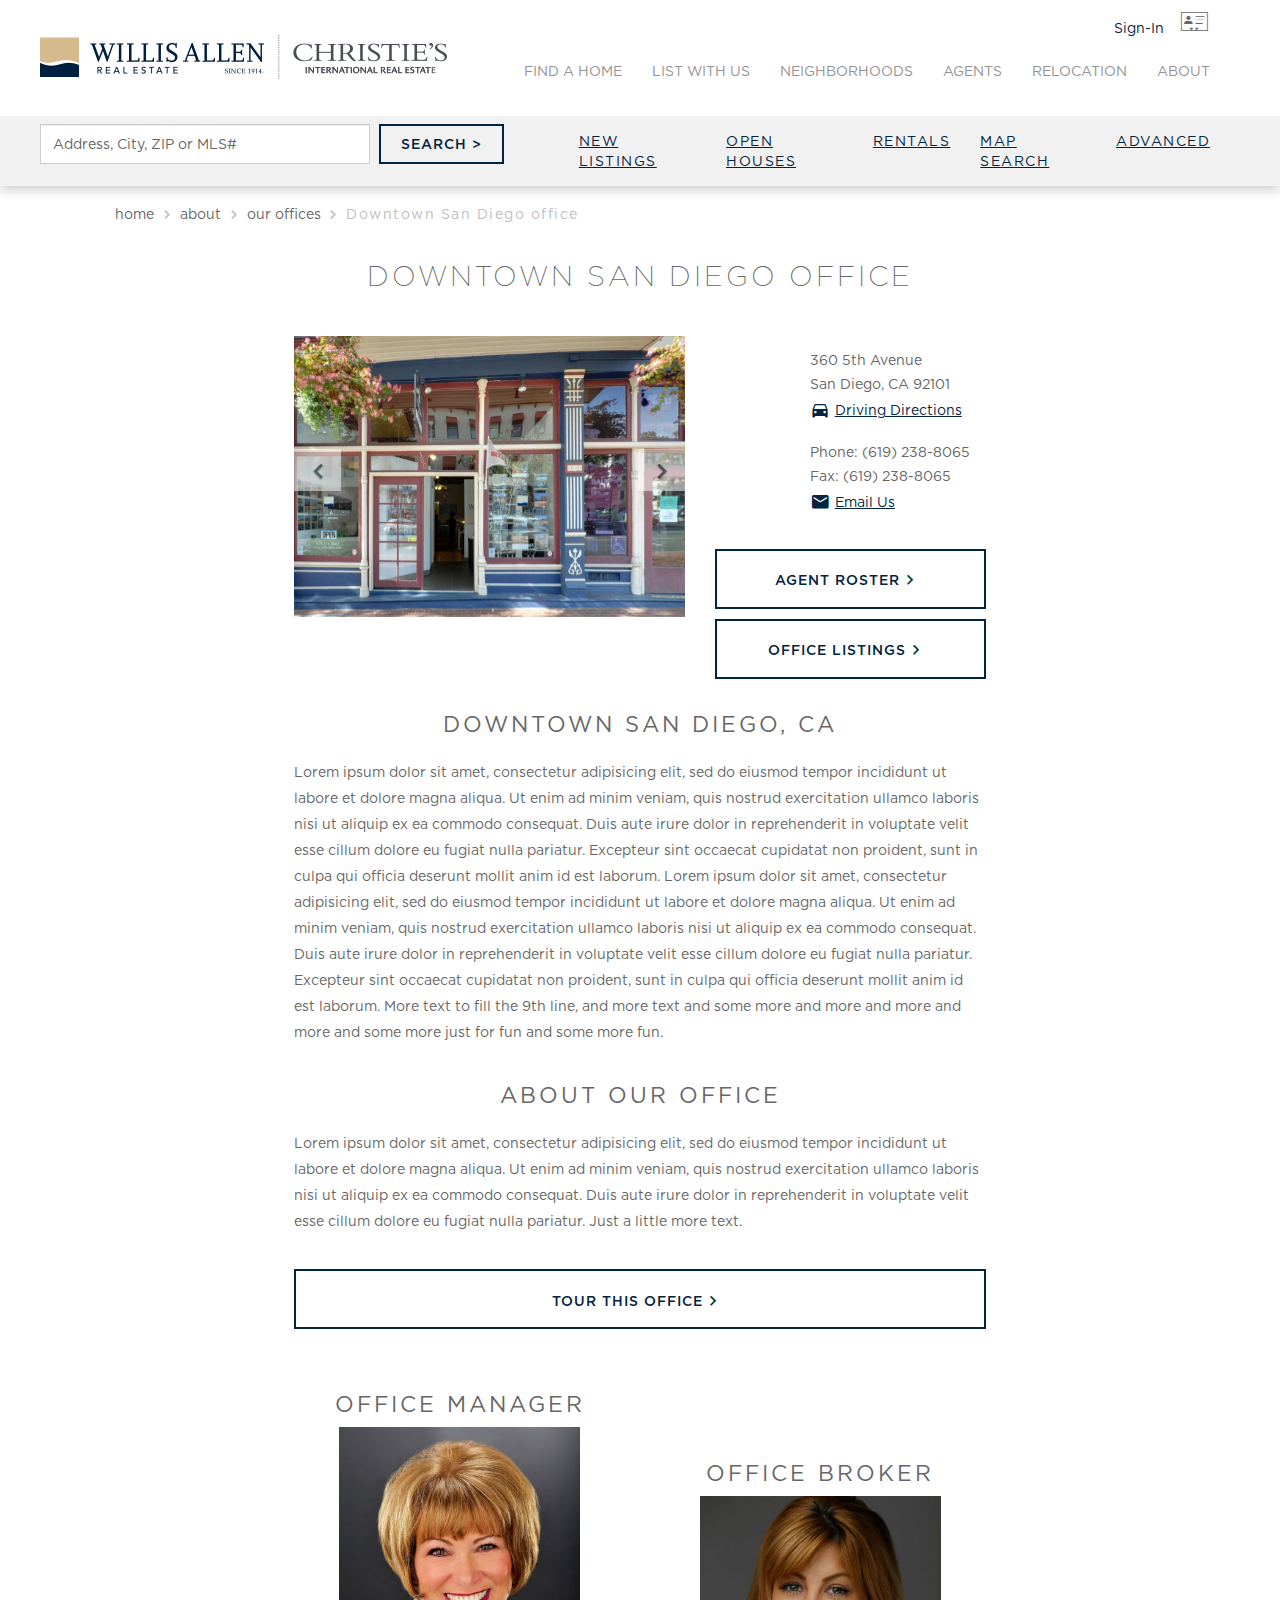
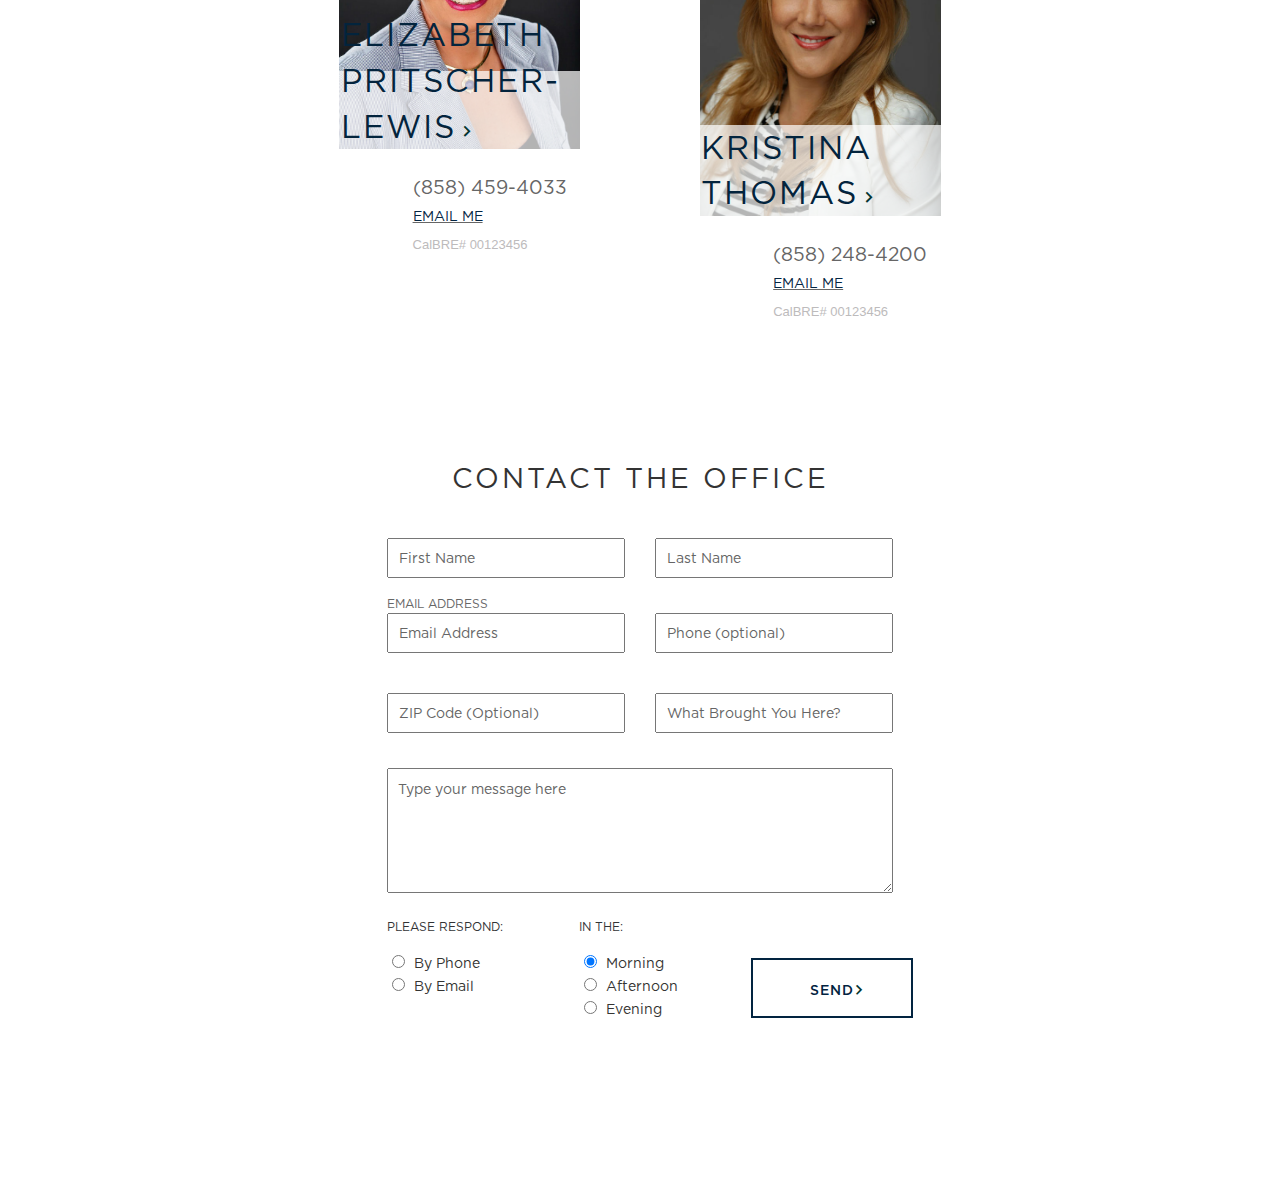
==== commit 74edc9f3: "deleted some comments:" ====
--- a/HTML:CSS/index.html
+++ b/HTML:CSS/index.html
@@ -11,48 +11,6 @@
 
 <body>
   <div class="fullPageContainer">
-    <!-- <div class="emptySpaceSignInHack">
-      &nbsp;
-    </div>
-    <div class="signIn">
-      Sign In
-      <a href="#"><i class="icon- signInIcon">&#xe80a;</i></a>
-    </div>
-    <div class="topNavContainer">
-      <div class="col-lg-3 col-md-6 col-sm-12 brandImageContainer">
-        <img src="img/willis-allen-christies-1x.png" srcset="img/willis-allen-christies-1.5x.png 1.5x, img/willis-allen-christies-2x.png 2x,
-                               img/willis-allen-christies-3x.png 3x, img/willis-allen-christies-4x.png 4x" id="brandLogo">
-      </div>
-      <div class="col-lg-9 col-md-6 col-sm-12 headerContainer">
-        <ul class="nav navbar-nav" id="topNavUL">
-          <li><a href="#"><span class="hiddenSpan">FIND A HOME</span></a></li>
-          <li><a href="#"><span class="hiddenSpan">LIST WITH US</span></a></li>
-          <li><a href="#"><span class="hiddenSpan">COMMUNITIES</span></a></li>
-          <li><a href="#"><span class="hiddenSpan">AGENTS</span></a></li>
-          <li><a href="#"><span class="hiddenSpan">RELOCATION</span></a></li>
-          <li class="active"><a href="#"><span class="hiddenSpan">ABOUT </span><span class="sr-only">(current)</span></a></li>
-        </ul>
-      </div>
-    </div>
-    <div class="bottomNavContainer">
-      <div class="col-lg-5 formContainer">
-        <form class="navbar-form navbar-left" id="searchForm">
-          <div class="form-group">
-            <input type="text" class="form-control noBorderRadius" id="searchInput" value="Address, City, ZIP or MLS#">
-          </div>
-          <button type="submit" class="btn btn-default noBorderRadius styleButton darkHover" style="background-color: #F1F1F1;">SEARCH ></button>
-        </form>
-      </div>
-      <div class="bottomUlContainer col-lg-7">
-        <ul class="nav navbar-nav" id="bottomNavUL">
-          <li><a href="#">NEW LISTINGS</a></li>
-          <li><a href="#">OPEN HOUSES</a></li>
-          <li><a href="#">RENTALS</a></li>
-          <li><a href="#">MAP SEARCH</a></li>
-          <li class="active"><a href="#">ADVANCED <span class="sr-only">(current)</span></a></li>
-        </ul>
-      </div>
-    </div> -->
     <header id="site_header">
       <div class="nav_container bg-white">
         <div class="container">
@@ -84,7 +42,6 @@
                     <li><a href="#"><span class="hiddenSpan">AGENTS</span></a></li>
                     <li><a href="#"><span class="hiddenSpan">RELOCATION</span></a></li>
                     <li><a href="#"><span class="hiddenSpan">ABOUT</span></a></li>
-                    <!-- <li id="signIn"></li> -->
                   </ul>
                 </div>
               </div>
@@ -100,11 +57,11 @@
                 <div class="form-group">
                   <input type="text" class="form-control noBorderRadius" id="" value="Address, City, ZIP or MLS#">
                 </div>
-                <button type="submit" class="btn btn-default noBorderRadius styleButton darkHover" style="background-color: #F1F1F1;">SEARCH ></button>
+                <button type="submit" class="btn btn-default noBorderRadius styleButton darkHover searchButton" style="background-color: #F1F1F1;">SEARCH ></button>
               </form>
             </div>
-            <div class="col-sm-12 col-md-12 col-lg-7">
-              <ul class="nav navbar-nav" id="none">
+            <div class="col-sm-12 col-md-12 col-lg-7 searchTextContainer">
+              <ul class="nav navbar-nav none" id="bottomNavUL">
                 <li><a href="#">NEW LISTINGS</a></li>
                 <li><a href="#">OPEN HOUSES</a></li>
                 <li><a href="#">RENTALS</a></li>
@@ -147,7 +104,7 @@
       </div>
     </div>
     <div class="row contentContainer">
-      <div class="col-md-7 hidden-xs imageContainer">
+      <div class="col-lg-7 col-md-12 hidden-xs imageContainer">
         <div id="carousel-example-generic">
           <div class="carousel slide">
             <!-- Wrapper for slides -->
@@ -172,7 +129,7 @@
           </div>
         </div>
       </div>
-      <div class="col-md-5 mediaReset">
+      <div class="col-lg-5 col-md-12 mediaReset">
         <div class="topContentAddress">
           <div class="textStyle marginBottom">360 5th Avenue</div>
           <div class="textStyle">San Diego, CA 92101</div>
@@ -212,7 +169,7 @@
       <div class="col-md-12">
         <button type="button" class="btn btn-default noBorderRadius styleButton lightHover mediaEdit" style="background-color: #FFFFFF; height:60px; margin:30px 0px; width:35%;">TOUR THIS OFFICE <i class="icon- iconFontSmall">&#xe801;</i></button>
       </div>
-      <div class="col-md-6">
+      <div class="col-sm-12 col-md-6">
         <div class="headerIntro">
           OFFICE MANAGER
         </div>
@@ -231,7 +188,7 @@
           </div>
         </div>
       </div>
-      <div class="col-md-6">
+      <div class="col-sm-12 col-md-6">
         <div class="headerIntro mediaMargin">
           OFFICE BROKER
         </div>
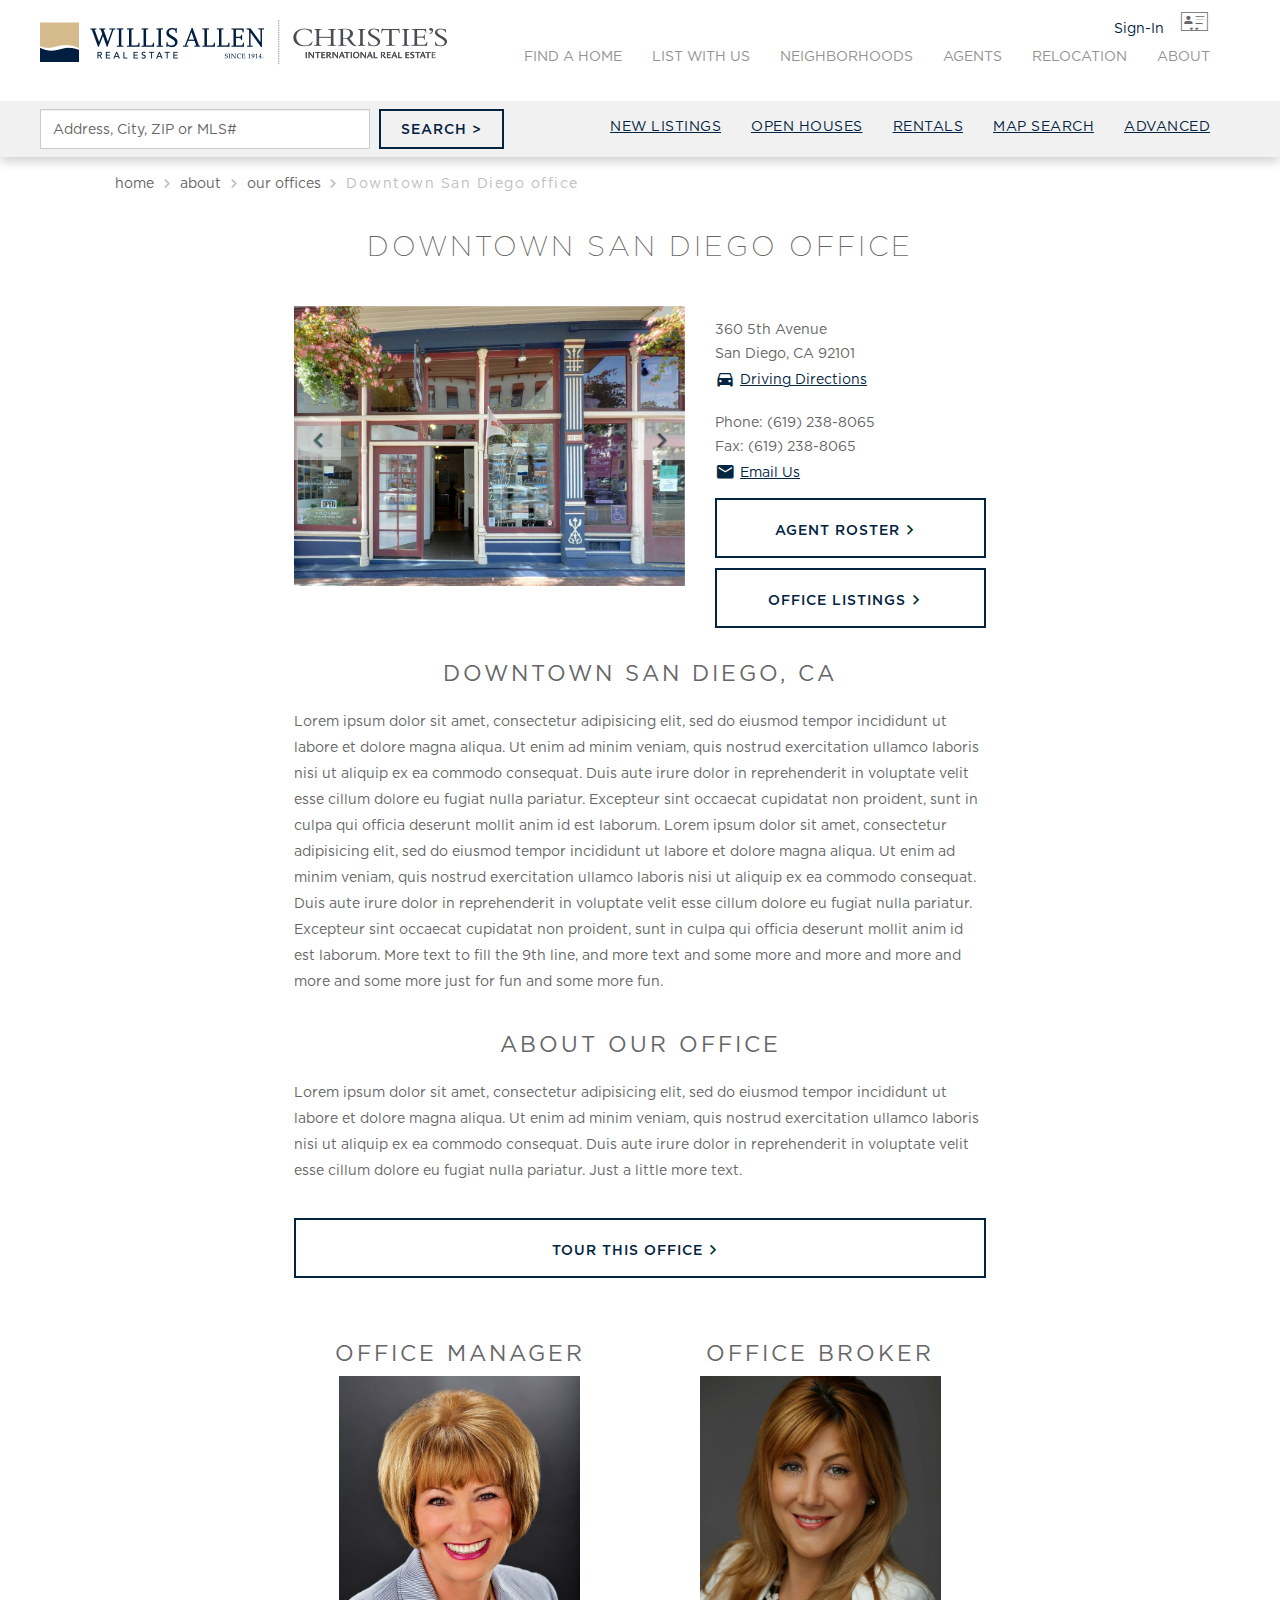
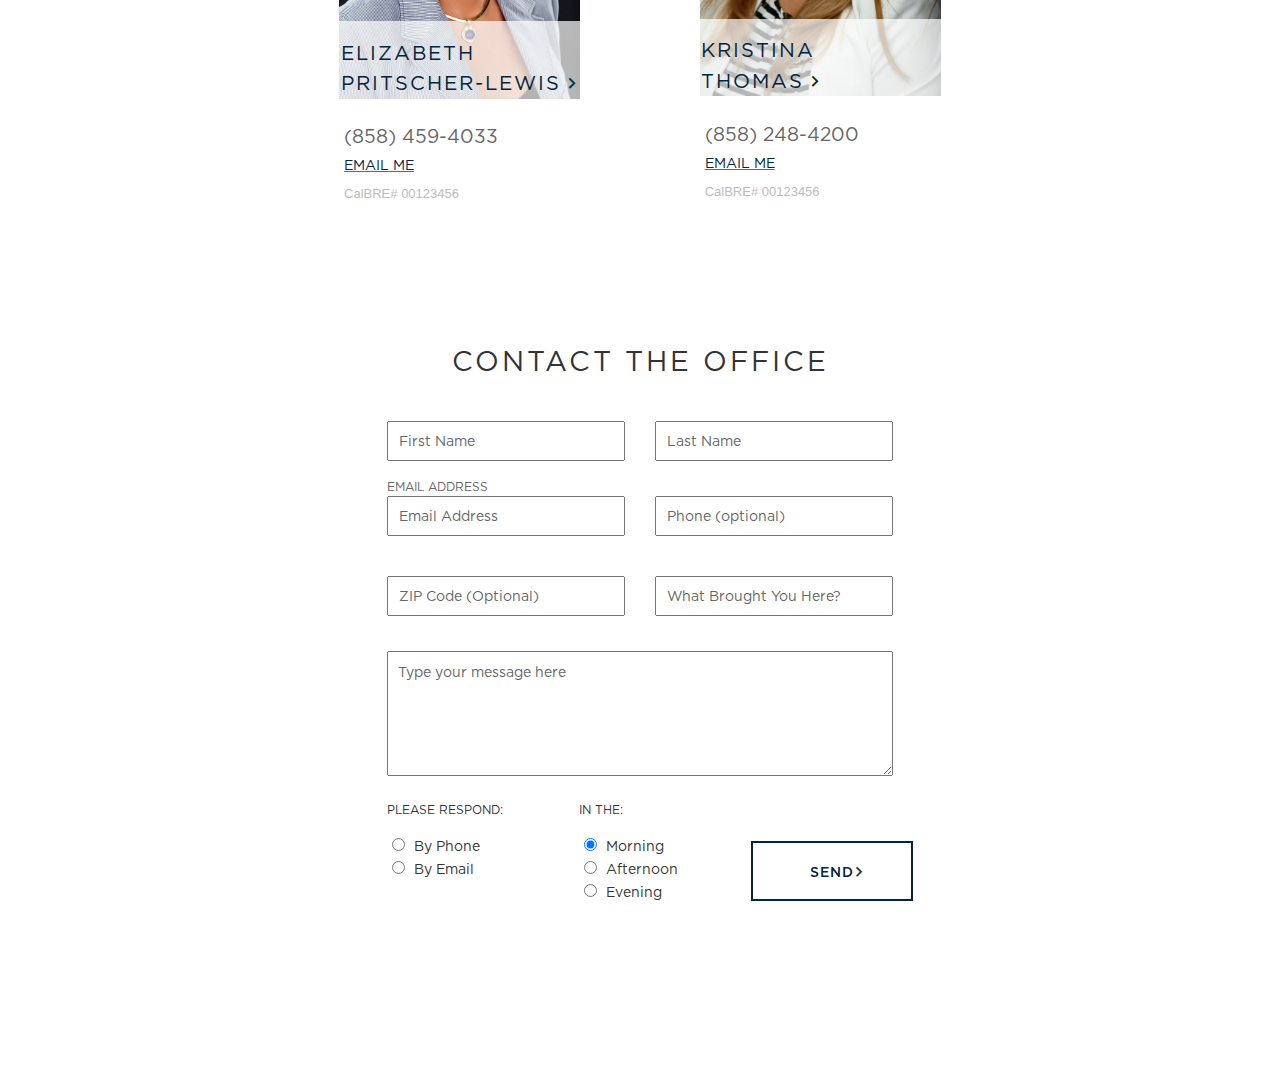
==== commit 8dcbe80c: "Fully responsive. Can't believe I haven't commited yet." ====
--- a/HTML:CSS/index.html
+++ b/HTML:CSS/index.html
@@ -12,12 +12,11 @@
 <body>
   <div class="fullPageContainer">
     <header id="site_header">
-      <div class="nav_container bg-white">
+      <div class="nav_container">
         <div class="container">
           <div class="row">
-            <nav class="navbar navbar-default">
+            <nav class="navbar navbar-default marginBottomScrollChange">
               <div class="container-fluid">
-
                 <div class="navbar-header">
                   <button type="button" class="navbar-toggle collapsed" data-toggle="collapse" data-target="#bs-example-navbar-collapse-1" aria-expanded="false">
                     <span class="sr-only">Toggle navigation</span>
@@ -28,11 +27,9 @@
                   <a class="navbar-brand" href="#"><img id="brandLogo" src="img/willis-allen-christies-1x.png" srcset="img/willis-allen-christies-1.5x.png 1.5x, img/willis-allen-christies-2x.png 2x,
                                          img/willis-allen-christies-3x.png 3x, img/willis-allen-christies-4x.png 4x"></a>
                 </div>
-
-
                 <div class="collapse navbar-collapse" id="bs-example-navbar-collapse-1">
                   <span id="signIn">
-                    <a href="#">Sign-In</a>
+                    <a href="#" class="center">Sign-In</a>
                     <a href="#" class="noDisplay"><i class="icon- signInIcon">&#xe80a;</i></a>
                   </span>
                   <ul class="nav navbar-nav navbar-right" id="topNavUL">
@@ -104,7 +101,7 @@
       </div>
     </div>
     <div class="row contentContainer">
-      <div class="col-lg-7 col-md-12 hidden-xs imageContainer">
+      <div class="col-lg-7 col-md-12 col-xs-12 imageContainer">
         <div id="carousel-example-generic">
           <div class="carousel slide">
             <!-- Wrapper for slides -->
--- a/HTML:CSS/css/main.css
+++ b/HTML:CSS/css/main.css
@@ -137,10 +137,10 @@
   /*padding-right: 0px;
   padding-left: 2.5em;*/
   color: #939393;
+  padding-top:0px;
 }
 #topNavUL>li>a:hover {
   color: #022540;
-  background-color: white;
 }
 .hiddenSpan:hover {
   border-bottom: 3px solid #D2B78E;
@@ -195,7 +195,7 @@
   justify-content: flex-end;
   padding-right: 0px;
 }
-#bottomNavUL {
+.searchTextContainer{
   display: flex;
   justify-content: flex-end;
 }
@@ -205,7 +205,7 @@
   padding-left: 30px;
   color: #022341;
   font-family: 'Gotham-Book', Fallback, sans-serif;
-  letter-spacing: 1.5px;
+  letter-spacing: .5px;
 }
 #bottomNavUL>li>a:hover {
   background-color: #F1F1F1;
@@ -227,6 +227,7 @@
 .usersCurrentPageContainer {
   padding: 0px 100px;
   display: inline-block;
+  margin-top:170px;
 }
 .actualText {
   padding: 0px 15px;
@@ -295,7 +296,6 @@
   font-family: 'Gotham-Book', Fallback, sans-serif;
   color: #666666;
   letter-spacing: 3px;
-  text-align: left;
   margin-top: 30px;
 }
 .introMeat {
@@ -352,6 +352,7 @@
   background: -webkit-image-set( url('../img/bg-skyline-reSized.jpg') 1x, url('../img/bg-skyline-reSized-1.5x.jpg') 1.5x);
   height: 50em;
   width: 100%;
+  background-size: cover;
 }
 .bottomFormContainer {
   background: rgba(255, 255, 255, 0.7);
@@ -485,21 +486,18 @@
   .currentOfficePageHeaderContainer {}
   .currentOfficePageHeaderText {
     font-size: 42px;
-    /*TODO: make media query for >1069 */
-  }
-}
-@media screen and (max-width: 1366px) {
+  }
   .currentOfficePageHeaderText {
     font-size: 28px;
-    /*TODO: make media query for >1069 */
   }
   .topContentAddress {
-    padding-left: 35%;
+    padding-left: 0%;
     padding-top: 5%;
   }
   .bottomContentContact {
-    padding-left: 35%;
+    padding-left: 0%;
     padding-bottom: 5%;
+    margin-bottom: 0px;
   }
   .headerIntro {
     text-align: center;
@@ -514,7 +512,13 @@
   .namePositioner {
     bottom: 0px;
     left: 17%;
-    font-size: 32px;
+    font-size: 20px;
+  }
+  .employeeContact{
+    padding-left: 11%;
+  }
+  .namePositioner{
+
   }
   .whiteCover {
     bottom: 0px;
@@ -522,16 +526,13 @@
     left: 15%;
   }
   .employeeContact {
-    padding-left: 30%;
+    padding-left: 11%;
     /*padding-bottom:10%;*/
   }
   .employeeNumber {
     padding-top: 15%;
   }
-  .mediaMargin {
-    margin-top: 30%;
-    /*top:15%;*/
-  }
+
   .bottomPortion {
     background-image: url('../img/bg-skyline-reSized-longHeight.jpg');
     height: 60em;
@@ -553,6 +554,7 @@
   }
   .mediaReset {
     display: inline-block;
+    width:100%;
   }
   .topContentAddress {
     display: inline-block;
@@ -565,7 +567,7 @@
     padding: 0px;
   }
   .headerIntro {
-    padding: 6% 0px;
+    /*padding: 6% 0px;*/
     font-size: 18px;
   }
   .namePositioner {
@@ -628,20 +630,75 @@
   z-index: 100;
   width: 100%;
   box-shadow: 0 4px 11px 0 rgba(0,0,0,.2);
+  position: fixed;
 }
 #brandLogo{
   height: auto;
   width: auto;
-  padding-top: 20px;
-}
-.signInIcon{
-
-}
+  padding-top: 5px;
+}
+
 @media screen and (max-width: 768px) {
   #brandLogo{
     width: 70%;
-  }
-  #none{
+    padding-top: 0px;
+    padding-left: 30px;
+  }
+  #topNavUL{
+    padding-left: 44%;
+    text-align: center;
+    width: 100%;
+  }
+  #signIn{
+    display: flex;
+    padding-left: 45%;
+    float:none;
+    padding-top: 5px;
+  }
+  .contentContainer{
+    padding: 0px 10%;
+  }
+  .currentOfficePageHeaderContainer{
+    padding-top:150px;
+  }
+  .usersCurrentPageContainer{
+    display: none;
+  }
+  .currentOfficePageHeaderText{
+    font-size: 20px;
+  }
+  .topContentAddress{
+    padding:0px;
+    display: block;
+    margin-top: 20px !important;
+  }
+  .bottomContentContact{
+    margin-bottom: 20px;
+  }
+  .respondText{
+    padding-left: 5%;
+  }
+  .options{
+    padding-left: 5%;
+  }
+  .navbar-brand{
+    margin-bottom: 10px;
+    width:80%;
+    display: flex;
+    justify-content: flex-end;
+    padding:0px;
+    padding-top: 5px;
+  }
+  .whiteCover{
+    height: 15%;
+  }
+  .employeeContact{
+    padding-left: 11%;
+  }
+  .headerIntro{
+    font-size: 30px;
+  }
+  .none{
     display: none;
   }
   .form-group{
@@ -650,33 +707,127 @@
   .noDisplay{
     display: none;
   }
+  .left{
+    display: none;
+  }
+  .right{
+    display: none;
+  }
   .signInIcon{
 
   }
+  .navbar-form{
+    padding:0px;
+    margin-top: 12px;
+  }
+  .searchButton{
+    width: 48%;
+  }
+
 }
 
 @media screen and (max-width: 992px) {
   #brandLogo{
     width: 80%;
   }
+  .none{
+    display: none;
+  }
+  #topNavUL{
+    float:left !important;
+    margin-top: 20px;
+    padding-left: 0px  !important;
+  }
+  #topNavUL>li>a {
+    padding-top: 20px;
+  }
+  .navbar{
+    margin-bottom: 0px;
+  }
+  .bottomFormContainer{
+    width: 100%;
+    left:0px;
+  }
+  .namePositioner{
+    font-size: 24px !important;
+  }
+  .mediaMargin {
+    margin-top: 30%;
+    /*top:15%;*/
+  }
+  .topContentAddress{
+    padding-left: 0px;
+    margin-top: 70%;
+  }
+  .bottomContentContact{
+    padding-left: 0px;
+  }
+  .whiteCover{
+    height: 14% !important;
+  }
+  .employeeContact{
+    padding-left: 11%;
+  }
+  .usersCurrentPageContainer{
+    width: 100%;
+    padding-left: 20%;
+  }
+
 }
 
 @media screen and (max-width: 1200px) {
   #brandLogo{
     display: block;
-  }
-}
+    padding-left: 45px;
+    padding-top: 0px;
+  }
+  .navbar-form{
+    padding-left: 45px;
+  }
+  .searchTextContainer{
+    justify-content: flex-start;
+    padding-left: 0px;
+  }
+  #topNavUL{
+    float:left !important;
+    margin-top: 0px;
+    padding-top:0px;
+    padding-left: 15%;
+  }
+  #topNavUL>li>a {
+    padding-top: 20px;
+  }
+  .navbar{
+    margin-bottom: 0px;
+  }
+  .namePositioner{
+    font-size: 16px;
+  }
+  .none{
+    display: none;
+  }
+  .bottomFormContainer{
+    width: 90%;
+    left:5%;
+  }
+  .employeeContact{
+    padding-left: 11%;
+  }
+  .searchBar{
+    width: 100%;
+  }
+}
+
 .navbar{
   border: 0px;
   background-color: #fff;
 }
 .nav_container{
+  width: 100%;
+  background-color: #fff;
 }
 .navbar-brand{
   padding-left: 0px;
-}
-.bg-white{
-  background-color: #fff;
 }
 .bottomPortionContainer{
   width: 100%;
